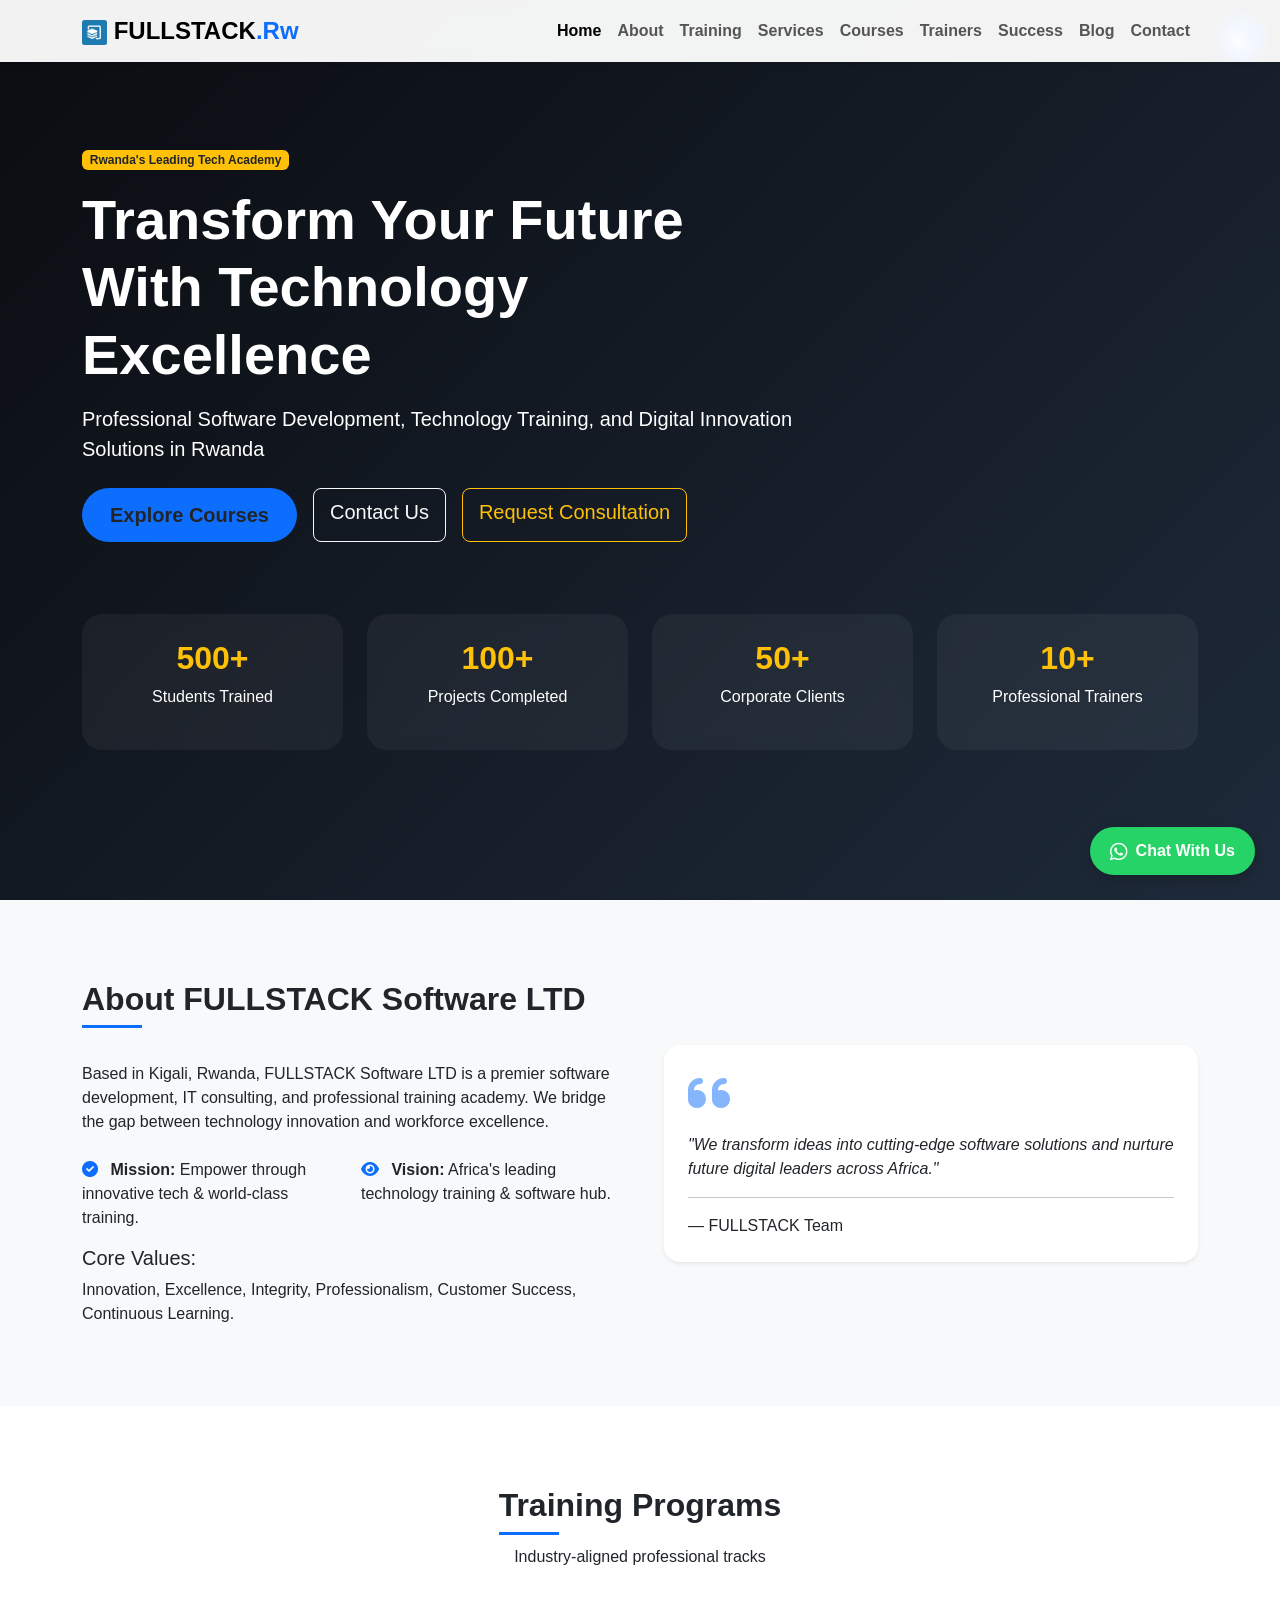
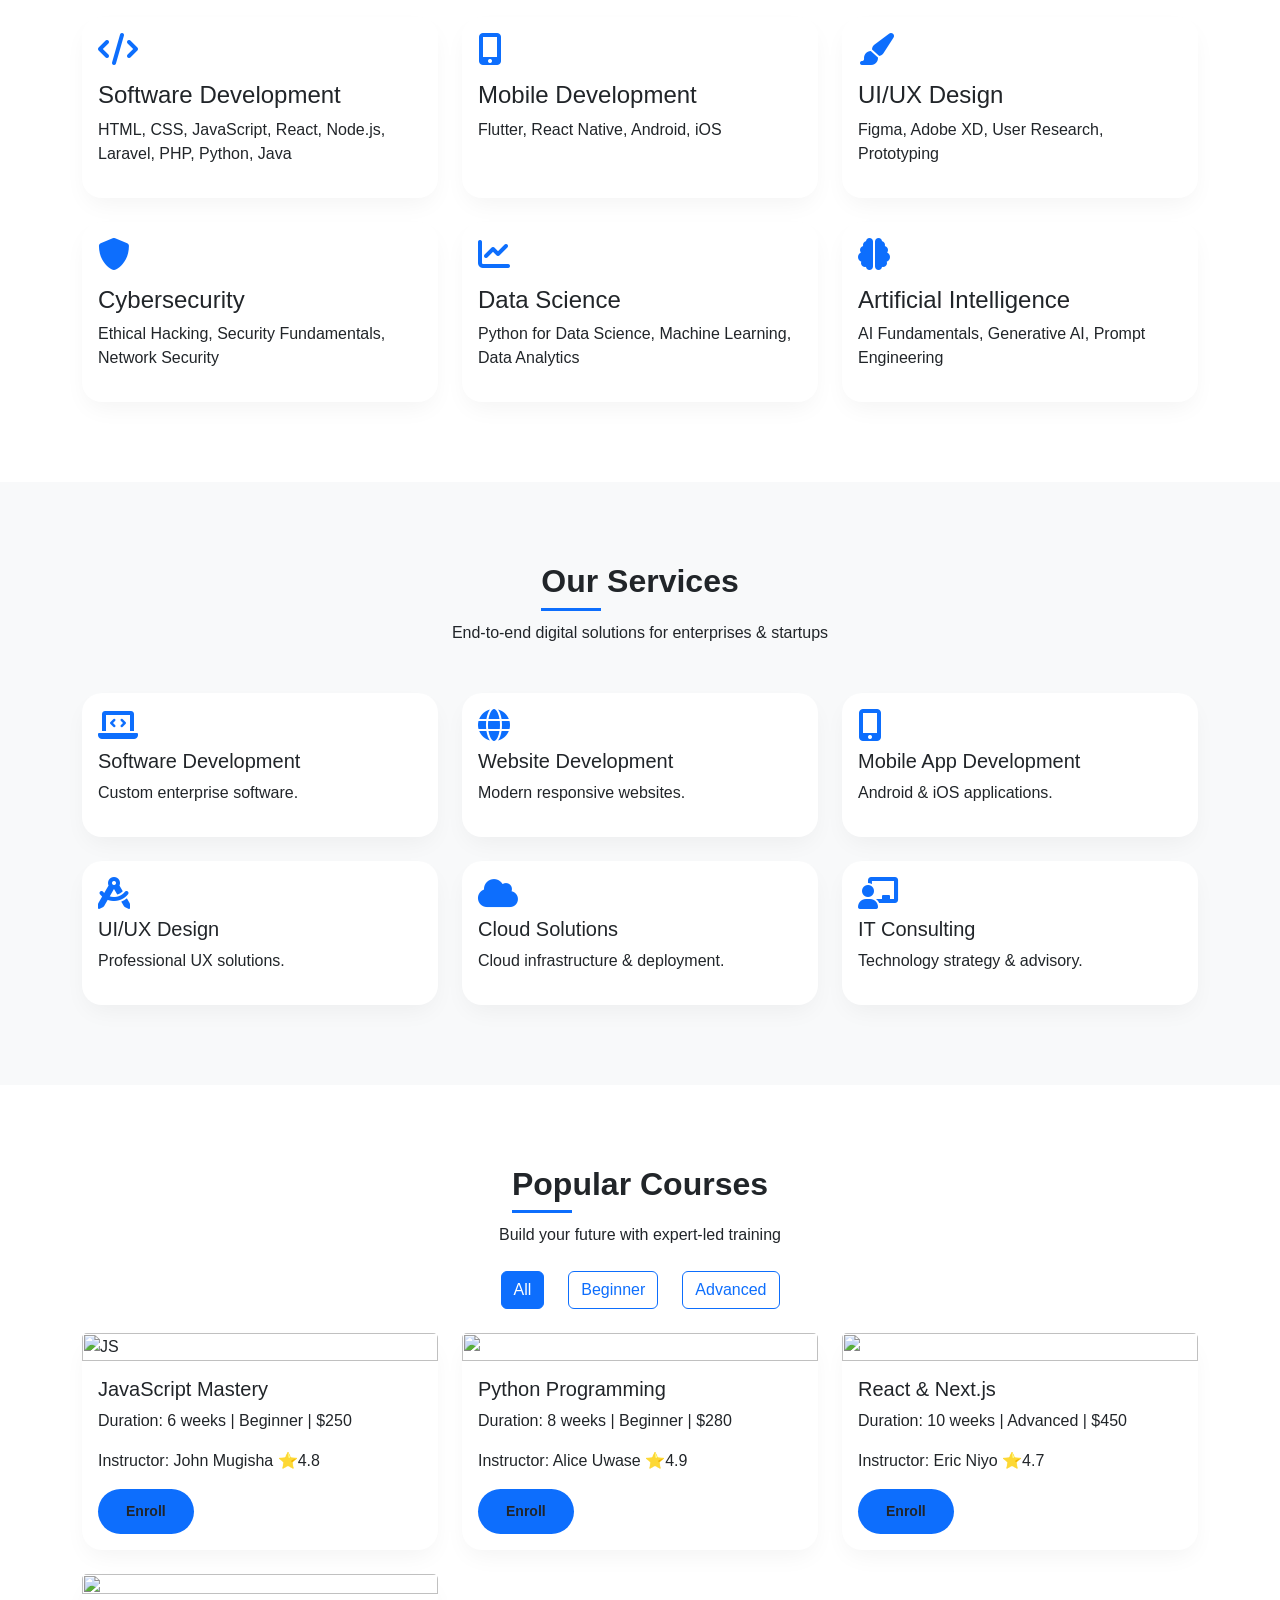
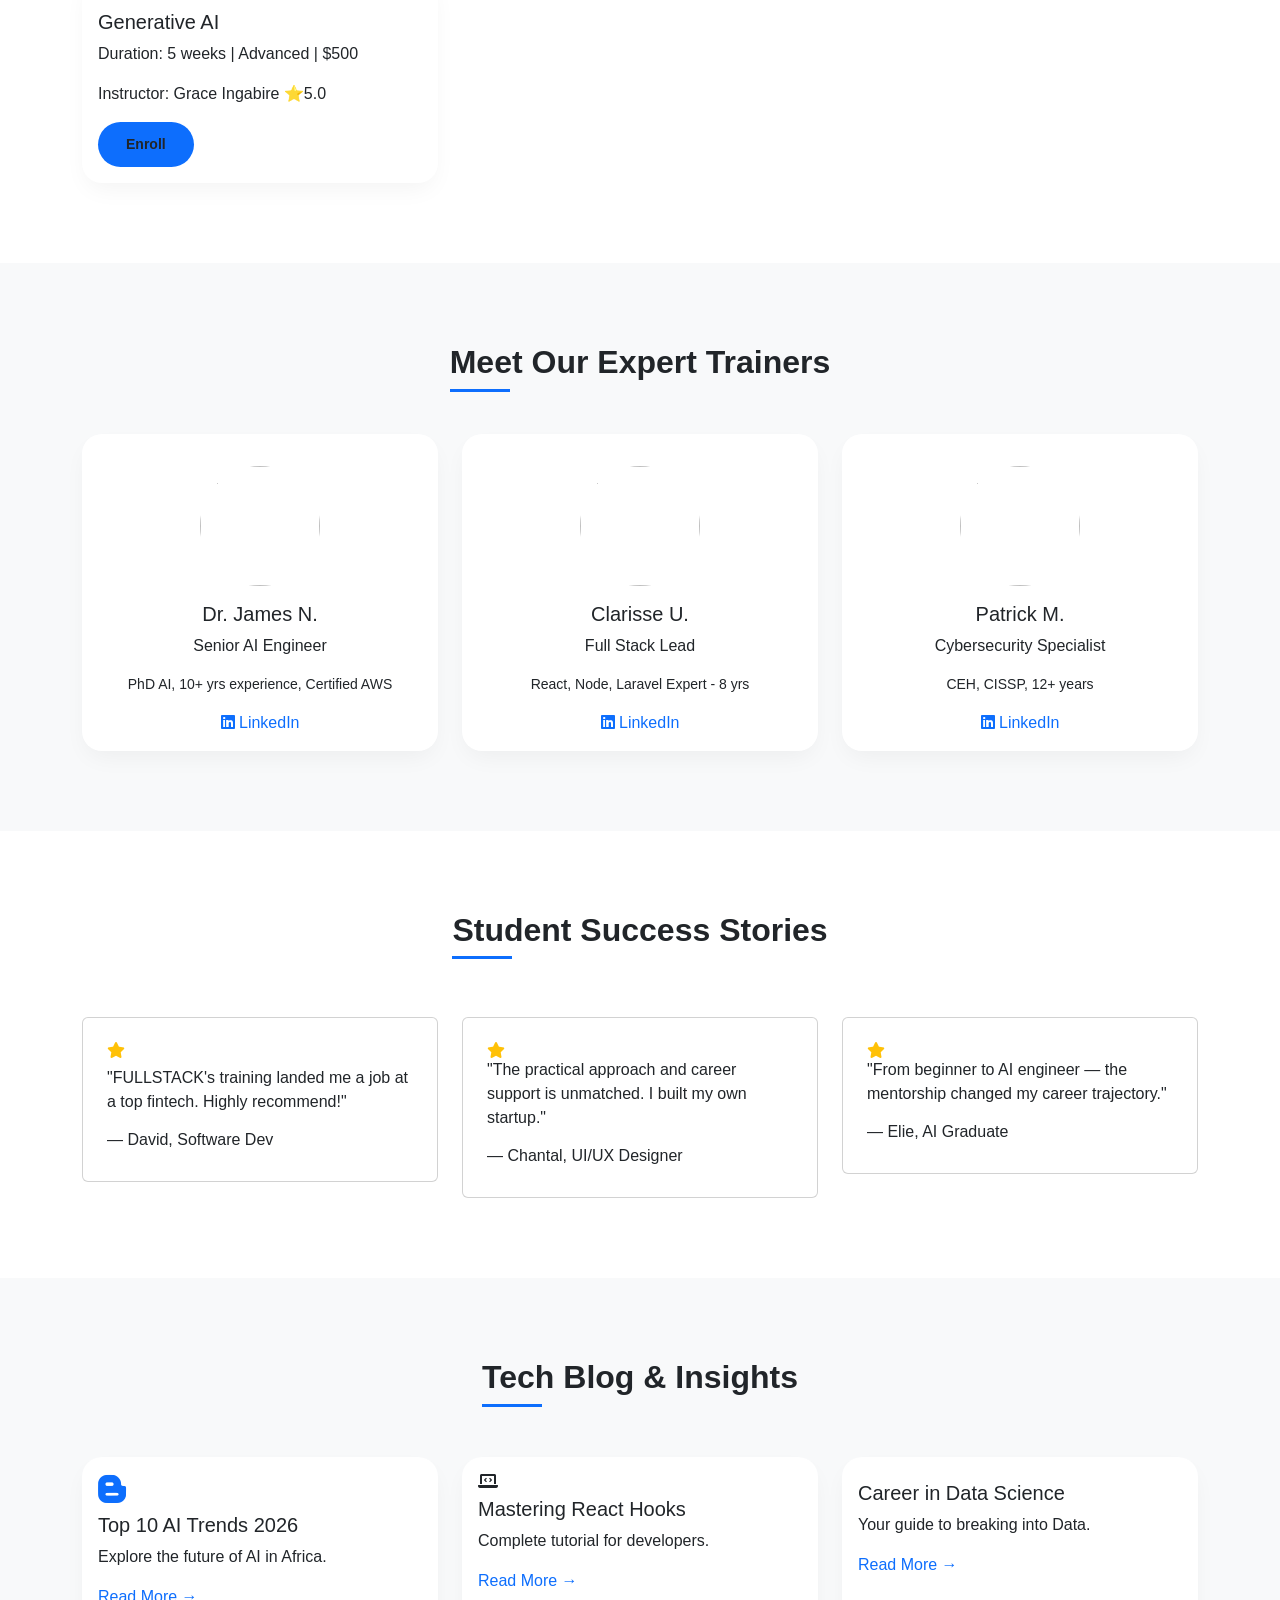
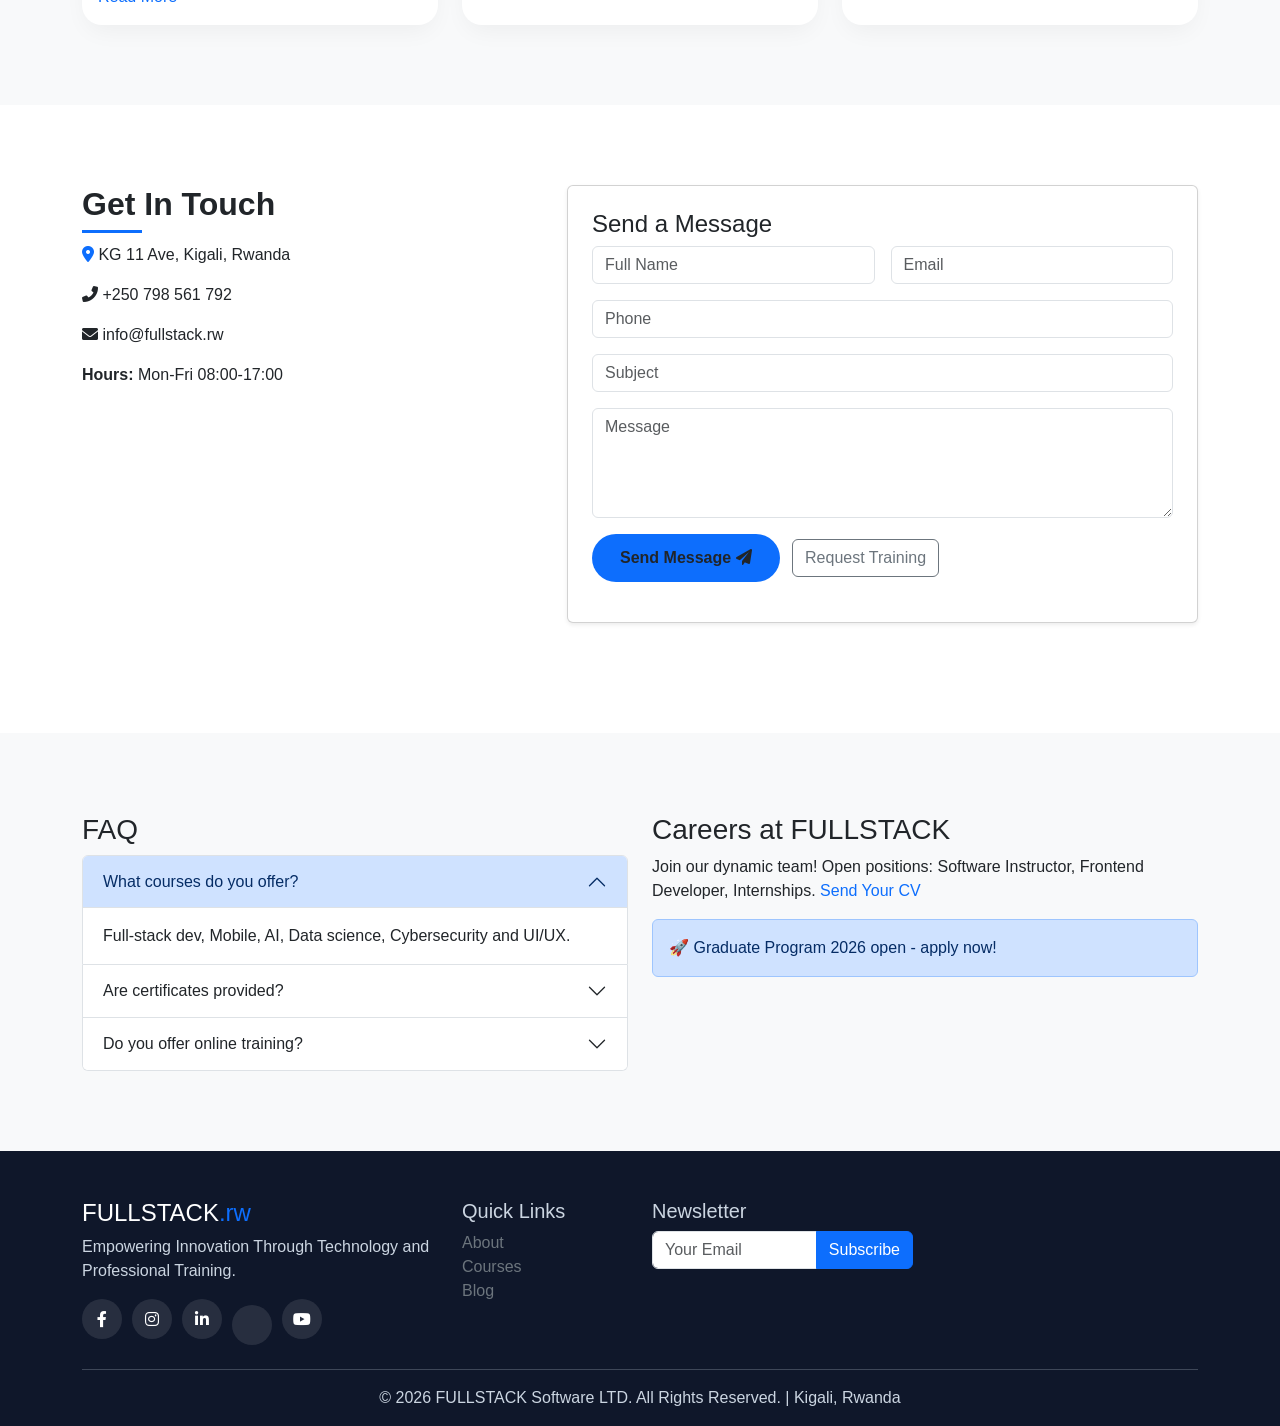
==== index.html @ 8abbe446 "update file" ====
<html lang="en">
<head>
  <meta charset="UTF-8">
  <meta name="viewport" content="width=device-width, initial-scale=1.0, user-scalable=yes">
  <meta name="description" content="FULLSTACK Software LTD - Rwanda's leading software development and technology training academy. Empowering innovation through professional training and digital solutions.">
  <meta name="keywords" content="Software Training Rwanda, Programming Courses Kigali, Web Development Training Rwanda, Technology Academy Kigali, Software Development Company Rwanda, IT Training Rwanda, AI Training Rwanda">
  <meta name="author" content="FULLSTACK Software LTD">
  <title>FULLSTACK Software LTD | Tech Training & Software Development</title>
  <link rel="icon" type="image/x-icon" href="./img/app-logo.png">
  <!-- Bootstrap 5 + Icons + Fonts -->
  <link href="https://cdn.jsdelivr.net/npm/bootstrap@5.3.0-alpha1/dist/css/bootstrap.min.css" rel="stylesheet">
  <link rel="stylesheet" href="https://cdnjs.cloudflare.com/ajax/libs/font-awesome/6.0.0-beta3/css/all.min.css">
  <link href="https://cdn.jsdelivr.net/npm/remixicon@4.2.0/fonts/remixicon.css" rel="stylesheet">
  <!-- AOS Library (lightweight animations) -->
  <link href="https://unpkg.com/aos@2.3.1/dist/aos.css" rel="stylesheet">
  <!-- link css -->
   <link rel="stylesheet" href="style.css">
</head>
<body>

<!-- WhatsApp Integration with updated phone number +250798561792 -->
<a href="https://wa.me/250798561792?text=Hello%20FULLSTACK%20Software%20LTD%2C%20I'm%20interested%20in%20your%20training%20or%20services." class="whatsapp-float" target="_blank">
  <i class="fab fa-whatsapp fa-lg"></i> Chat with us
</a>

<!-- Dark Mode Toggle Button -->
<button id="darkModeToggle" class="btn btn-sm position-fixed top-0 end-0 m-3 z-3 rounded-circle shadow-sm" style="background: var(--primary); color: white; width: 45px; height: 45px; z-index: 1050;">
  <i class="fas fa-moon"></i>
</button>

<!-- Navigation Bar -->
<nav class="navbar navbar-expand-lg fixed-top shadow-sm">
  <div class="container">
    <a class="navbar-brand fw-bold fs-4" href="#"><img src="./img/socials-logo (1).png" alt="" style="width: 25px; border-radius: 10%;"> FULLSTACK<span class="text-primary">.rw</span></a>
    <button class="navbar-toggler" type="button" data-bs-toggle="collapse" data-bs-target="#navbarNav">
      <span class="navbar-toggler-icon"></span>
    </button>
    <div class="collapse navbar-collapse" id="navbarNav">
      <ul class="navbar-nav ms-auto mb-2 mb-lg-0 fw-semibold">
        <li class="nav-item"><a class="nav-link active" href="#home">Home</a></li>
        <li class="nav-item"><a class="nav-link" href="#about">About</a></li>
        <li class="nav-item"><a class="nav-link" href="#training">Training</a></li>
        <li class="nav-item"><a class="nav-link" href="#services">Services</a></li>
        <li class="nav-item"><a class="nav-link" href="#courses">Courses</a></li>
        <li class="nav-item"><a class="nav-link" href="#trainers">Trainers</a></li>
        <li class="nav-item"><a class="nav-link" href="#testimonials">Success</a></li>
        <li class="nav-item"><a class="nav-link" href="#blog">Blog</a></li>
        <li class="nav-item"><a class="nav-link" href="#contact">Contact</a></li>
      </ul>
    </div>
  </div>
</nav>

<main>
  <!-- HOME / HERO -->
  <section id="home" class="hero-section min-vh-100 d-flex align-items-center text-white">
    <div class="container hero-content">
      <div class="row">
        <div class="col-lg-8" data-aos="fade-up">
          <span class="badge bg-warning text-dark mb-3">Rwanda's Leading Tech Academy</span>
          <h1 class="display-4 fw-bold">Transform Your Future With Technology Excellence</h1>
          <p class="lead mt-3">Professional Software Development, Technology Training, and Digital Innovation Solutions in Rwanda</p>
          <div class="mt-4 d-flex flex-wrap gap-3">
            <a href="#courses" class="btn btn-primary-custom btn-lg">Explore Courses</a>
            <a href="#contact" class="btn btn-outline-light btn-lg">Contact Us</a>
            <a href="#contact" class="btn btn-outline-warning btn-lg">Request Consultation</a>
          </div>
        </div>
      </div>
      <!-- Statistics -->
      <div class="row mt-5 g-4 text-center" data-aos="fade-up" data-aos-delay="200">
        <div class="col-md-3 col-6"><div class="stat-card"><h2 class="fw-bold text-warning">500+</h2><p>Students Trained</p></div></div>
        <div class="col-md-3 col-6"><div class="stat-card"><h2 class="fw-bold text-warning">100+</h2><p>Projects Completed</p></div></div>
        <div class="col-md-3 col-6"><div class="stat-card"><h2 class="fw-bold text-warning">50+</h2><p>Corporate Clients</p></div></div>
        <div class="col-md-3 col-6"><div class="stat-card"><h2 class="fw-bold text-warning">10+</h2><p>Professional Trainers</p></div></div>
      </div>
    </div>
  </section>

  <!-- ABOUT US -->
  <section id="about" class="section-padding bg-light">
    <div class="container">
      <div class="row g-5 align-items-center">
        <div class="col-lg-6" data-aos="fade-right">
          <h2 class="section-title">About FULLSTACK Software LTD</h2>
          <p class="mt-4">Based in Kigali, Rwanda, FULLSTACK Software LTD is a premier software development, IT consulting, and professional training academy. We bridge the gap between technology innovation and workforce excellence.</p>
          <div class="row mt-4">
            <div class="col-md-6"><i class="fas fa-check-circle text-primary me-2"></i> <strong>Mission:</strong> Empower through innovative tech & world-class training.</div>
            <div class="col-md-6"><i class="fas fa-eye text-primary me-2"></i> <strong>Vision:</strong> Africa's leading technology training & software hub.</div>
          </div>
          <div class="mt-3"><h5>Core Values:</h5> Innovation, Excellence, Integrity, Professionalism, Customer Success, Continuous Learning.</div>
        </div>
        <div class="col-lg-6" data-aos="fade-left">
          <div class="bg-white p-4 rounded-4 shadow-sm"><i class="fas fa-quote-left fa-3x text-primary opacity-50"></i><p class="mt-3 fst-italic">"We transform ideas into cutting-edge software solutions and nurture future digital leaders across Africa."</p><hr><span>— FULLSTACK Team</span></div>
        </div>
      </div>
    </div>
  </section>

  <!-- TRAINING PROGRAMS (Cards with categories) -->
  <section id="training" class="section-padding">
    <div class="container">
      <div class="text-center mb-5"><h2 class="section-title">Training Programs</h2><p>Industry-aligned professional tracks</p></div>
      <div class="row g-4">
        <div class="col-md-6 col-lg-4" data-aos="zoom-in"><div class="card service-card h-100"><div class="card-body"><i class="fas fa-code fa-2x text-primary mb-3"></i><h4>Software Development</h4><p>HTML, CSS, JavaScript, React, Node.js, Laravel, PHP, Python, Java</p></div></div></div>
        <div class="col-md-6 col-lg-4" data-aos="zoom-in" data-aos-delay="100"><div class="card service-card h-100"><div class="card-body"><i class="fas fa-mobile-alt fa-2x text-primary mb-3"></i><h4>Mobile Development</h4><p>Flutter, React Native, Android, iOS</p></div></div></div>
        <div class="col-md-6 col-lg-4" data-aos="zoom-in" data-aos-delay="200"><div class="card service-card h-100"><div class="card-body"><i class="fas fa-paint-brush fa-2x text-primary mb-3"></i><h4>UI/UX Design</h4><p>Figma, Adobe XD, User Research, Prototyping</p></div></div></div>
        <div class="col-md-6 col-lg-4" data-aos="zoom-in"><div class="card service-card h-100"><div class="card-body"><i class="fas fa-shield-alt fa-2x text-primary mb-3"></i><h4>Cybersecurity</h4><p>Ethical Hacking, Security Fundamentals, Network Security</p></div></div></div>
        <div class="col-md-6 col-lg-4" data-aos="zoom-in"><div class="card service-card h-100"><div class="card-body"><i class="fas fa-chart-line fa-2x text-primary mb-3"></i><h4>Data Science</h4><p>Python for Data Science, Machine Learning, Data Analytics</p></div></div></div>
        <div class="col-md-6 col-lg-4" data-aos="zoom-in"><div class="card service-card h-100"><div class="card-body"><i class="fas fa-brain fa-2x text-primary mb-3"></i><h4>Artificial Intelligence</h4><p>AI Fundamentals, Generative AI, Prompt Engineering</p></div></div></div>
      </div>
    </div>
  </section>

  <!-- SERVICES PAGE -->
  <section id="services" class="section-padding bg-light">
    <div class="container">
      <div class="text-center mb-5"><h2 class="section-title">Our Services</h2><p>End-to-end digital solutions for enterprises & startups</p></div>
      <div class="row g-4">
        <div class="col-md-6 col-lg-4"><div class="card service-card"><div class="card-body"><i class="fas fa-laptop-code fa-2x text-primary mb-2"></i><h5>Software Development</h5><p>Custom enterprise software.</p></div></div></div>
        <div class="col-md-6 col-lg-4"><div class="card service-card"><div class="card-body"><i class="fas fa-globe fa-2x text-primary mb-2"></i><h5>Website Development</h5><p>Modern responsive websites.</p></div></div></div>
        <div class="col-md-6 col-lg-4"><div class="card service-card"><div class="card-body"><i class="fas fa-mobile-alt fa-2x text-primary mb-2"></i><h5>Mobile App Development</h5><p>Android & iOS applications.</p></div></div></div>
        <div class="col-md-6 col-lg-4"><div class="card service-card"><div class="card-body"><i class="fas fa-drafting-compass fa-2x text-primary mb-2"></i><h5>UI/UX Design</h5><p>Professional UX solutions.</p></div></div></div>
        <div class="col-md-6 col-lg-4"><div class="card service-card"><div class="card-body"><i class="fas fa-cloud fa-2x text-primary mb-2"></i><h5>Cloud Solutions</h5><p>Cloud infrastructure & deployment.</p></div></div></div>
        <div class="col-md-6 col-lg-4"><div class="card service-card"><div class="card-body"><i class="fas fa-chalkboard-user fa-2x text-primary mb-2"></i><h5>IT Consulting</h5><p>Technology strategy & advisory.</p></div></div></div>
      </div>
    </div>
  </section>

  <!-- COURSES PAGE with filter demo -->
  <section id="courses" class="section-padding">
    <div class="container">
      <div class="text-center"><h2 class="section-title">Popular Courses</h2><p>Build your future with expert-led training</p></div>
      <div class="row mt-4 mb-4 justify-content-center">
        <div class="col-auto"><button class="btn btn-outline-primary filter-btn active" data-filter="all">All</button></div>
        <div class="col-auto"><button class="btn btn-outline-primary filter-btn" data-filter="beginner">Beginner</button></div>
        <div class="col-auto"><button class="btn btn-outline-primary filter-btn" data-filter="advanced">Advanced</button></div>
      </div>
      <div class="row g-4" id="coursesContainer">
        <div class="col-lg-4 col-md-6 course-item beginner" data-level="beginner"><div class="card course-card"><img src="https://placehold.co/600x400/0D6EFD/white?text=JavaScript" class="card-img-top" alt="JS"><div class="card-body"><h5>JavaScript Mastery</h5><p>Duration: 6 weeks | Beginner | $250</p><p>Instructor: John Mugisha ⭐4.8</p><a href="#" class="btn btn-primary-custom btn-sm">Enroll</a></div></div></div>
        <div class="col-lg-4 col-md-6 course-item beginner" data-level="beginner"><div class="card course-card"><img src="https://placehold.co/600x400/FFC107/212529?text=Python" class="card-img-top"><div class="card-body"><h5>Python Programming</h5><p>Duration: 8 weeks | Beginner | $280</p><p>Instructor: Alice Uwase ⭐4.9</p><a href="#" class="btn btn-primary-custom btn-sm">Enroll</a></div></div></div>
        <div class="col-lg-4 col-md-6 course-item advanced" data-level="advanced"><div class="card course-card"><img src="https://placehold.co/600x400/212529/white?text=React+Advanced" class="card-img-top"><div class="card-body"><h5>React & Next.js</h5><p>Duration: 10 weeks | Advanced | $450</p><p>Instructor: Eric Niyo ⭐4.7</p><a href="#" class="btn btn-primary-custom btn-sm">Enroll</a></div></div></div>
        <div class="col-lg-4 col-md-6 course-item advanced" data-level="advanced"><div class="card course-card"><img src="https://placehold.co/600x400/198754/white?text=AI+Gen" class="card-img-top"><div class="card-body"><h5>Generative AI</h5><p>Duration: 5 weeks | Advanced | $500</p><p>Instructor: Grace Ingabire ⭐5.0</p><a href="#" class="btn btn-primary-custom btn-sm">Enroll</a></div></div></div>
      </div>
    </div>
  </section>

  <!-- TRAINERS -->
  <section id="trainers" class="section-padding bg-light">
    <div class="container"><div class="text-center"><h2 class="section-title">Meet Our Expert Trainers</h2></div>
      <div class="row g-4 mt-2">
        <div class="col-md-4" data-aos="flip-left"><div class="card trainer-card text-center p-3"><img src="https://randomuser.me/api/portraits/men/32.jpg" class="rounded-circle mx-auto mt-3" width="120"><h5 class="mt-3">Dr. James N.</h5><p>Senior AI Engineer</p><p class="small">PhD AI, 10+ yrs experience, Certified AWS</p><a href="#" class="text-primary"><i class="fab fa-linkedin"></i> LinkedIn</a></div></div>
        <div class="col-md-4" data-aos="flip-left" data-aos-delay="100"><div class="card trainer-card text-center p-3"><img src="https://randomuser.me/api/portraits/women/68.jpg" class="rounded-circle mx-auto mt-3" width="120"><h5 class="mt-3">Clarisse U.</h5><p>Full Stack Lead</p><p class="small">React, Node, Laravel Expert - 8 yrs</p><a href="#" class="text-primary"><i class="fab fa-linkedin"></i> LinkedIn</a></div></div>
        <div class="col-md-4" data-aos="flip-left" data-aos-delay="200"><div class="card trainer-card text-center p-3"><img src="https://randomuser.me/api/portraits/men/45.jpg" class="rounded-circle mx-auto mt-3" width="120"><h5 class="mt-3">Patrick M.</h5><p>Cybersecurity Specialist</p><p class="small">CEH, CISSP, 12+ years</p><a href="#" class="text-primary"><i class="fab fa-linkedin"></i> LinkedIn</a></div></div>
      </div>
    </div>
  </section>

  <!-- STUDENT SUCCESS STORIES -->
  <section id="testimonials" class="section-padding">
    <div class="container"><div class="text-center"><h2 class="section-title">Student Success Stories</h2></div>
      <div class="row mt-5">
        <div class="col-md-4"><div class="card p-4"><i class="fas fa-star text-warning"></i><p class="mt-2">"FULLSTACK's training landed me a job at a top fintech. Highly recommend!"</p><h6>— David, Software Dev</h6></div></div>
        <div class="col-md-4"><div class="card p-4"><i class="fas fa-star text-warning"></i><p>"The practical approach and career support is unmatched. I built my own startup."</p><h6>— Chantal, UI/UX Designer</h6></div></div>
        <div class="col-md-4"><div class="card p-4"><i class="fas fa-star text-warning"></i><p>"From beginner to AI engineer — the mentorship changed my career trajectory."</p><h6>— Elie, AI Graduate</h6></div></div>
      </div>
    </div>
  </section>

  <!-- BLOG PREVIEW -->
  <section id="blog" class="section-padding bg-light"><div class="container"><div class="text-center"><h2 class="section-title">Tech Blog & Insights</h2></div><div class="row g-4 mt-3">
    <div class="col-md-4"><div class="card blog-card"><div class="card-body"><i class="fab fa-blogger-b fa-2x text-primary"></i><h5 class="mt-2">Top 10 AI Trends 2026</h5><p>Explore the future of AI in Africa.</p><a href="#">Read more →</a></div></div></div>
    <div class="col-md-4"><div class="card blog-card"><div class="card-body"><i class="fas fa-laptop-code"></i><h5 class="mt-2">Mastering React Hooks</h5><p>Complete tutorial for developers.</p><a href="#">Read more →</a></div></div></div>
    <div class="col-md-4"><div class="card blog-card"><div class="card-body"><i class="fas fa-chart-simple"></i><h5 class="mt-2">Career in Data Science</h5><p>Your guide to breaking into Data.</p><a href="#">Read more →</a></div></div></div>
  </div></div></section>

  <!-- CONTACT PAGE + MAP with updated phone +250798561792 -->
  <section id="contact" class="section-padding">
    <div class="container"><div class="row g-5">
      <div class="col-lg-5"><h2 class="section-title">Get In Touch</h2><p><i class="fas fa-map-marker-alt text-primary"></i> KG 11 Ave, Kigali, Rwanda</p><p><i class="fas fa-phone-alt"></i> +250 798 561 792</p><p><i class="fas fa-envelope"></i> info@fullstack.rw</p><p><strong>Hours:</strong> Mon-Fri 08:00-17:00</p><div class="mt-3"><iframe src="https://maps.google.com/maps?q=24R6%2BC4%20Kigali&t=&z=15&ie=UTF8&iwloc=&output=embed" width="100%" height="250" style="border:0; border-radius: 20px;" allowfullscreen="" loading="lazy"></iframe></div></div>
      <div class="col-lg-7"><div class="card p-4 shadow-sm"><h4>Send a Message</h4><form id="contactForm"><div class="row g-3"><div class="col-md-6"><input type="text" class="form-control" placeholder="Full Name" required></div><div class="col-md-6"><input type="email" class="form-control" placeholder="Email" required></div><div class="col-12"><input type="tel" class="form-control" placeholder="Phone"></div><div class="col-12"><input type="text" class="form-control" placeholder="Subject"></div><div class="col-12"><textarea rows="4" class="form-control" placeholder="Message"></textarea></div><div class="col-12"><button class="btn btn-primary-custom" type="submit">Send Message <i class="fas fa-paper-plane"></i></button> <button class="btn btn-outline-secondary ms-2" type="button">Request Training</button></div></div></form></div></div>
    </div></div>
  </section>

  <!-- FAQ + CAREERS SHORT -->
  <section class="section-padding bg-light"><div class="container"><div class="row"><div class="col-md-6"><h3>FAQ</h3><div class="accordion" id="faqAccordion"><div class="accordion-item"><h2 class="accordion-header"><button class="accordion-button" type="button" data-bs-toggle="collapse" data-bs-target="#q1">What courses do you offer?</button></h2><div id="q1" class="accordion-collapse collapse show"><div class="accordion-body">Full-stack dev, Mobile, AI, Data science, Cybersecurity and UI/UX.</div></div></div><div class="accordion-item"><h2 class="accordion-header"><button class="accordion-button collapsed" data-bs-toggle="collapse" data-bs-target="#q2">Are certificates provided?</button></h2><div id="q2" class="collapse"><div class="accordion-body">Yes, professional certificates & industry recognition.</div></div></div><div class="accordion-item"><h2 class="accordion-header"><button class="accordion-button collapsed" data-bs-toggle="collapse" data-bs-target="#q3">Do you offer online training?</button></h2><div id="q3" class="collapse"><div class="accordion-body">Yes, both online and in-person in Kigali.</div></div></div></div></div>
    <div class="col-md-6"><h3>Careers at FULLSTACK</h3><p>Join our dynamic team! Open positions: Software Instructor, Frontend Developer, Internships. <a href="#contact" class="text-primary">Send your CV</a></p><div class="alert alert-primary">🚀 Graduate Program 2026 open - apply now!</div></div></div></div></section>

  <!-- FOOTER -->
  <footer class="footer pt-5 pb-3"><div class="container"><div class="row g-4"><div class="col-md-4"><h4 class="text-white">FULLSTACK<span class="text-primary">.rw</span></h4><p>Empowering Innovation Through Technology and Professional Training.</p><div class="mt-3"><a href="#" class="social-icon"><i class="fab fa-facebook-f"></i></a><a href="#" class="social-icon"><i class="fab fa-instagram"></i></a><a href="#" class="social-icon"><i class="fab fa-linkedin-in"></i></a><a href="#" class="social-icon"><i class="fab fa-x-twitter"></i></a><a href="#" class="social-icon"><i class="fab fa-youtube"></i></a></div></div><div class="col-md-2"><h5>Quick Links</h5><ul class="list-unstyled"><li><a href="#about" class="text-decoration-none text-secondary">About</a></li><li><a href="#courses" class="text-decoration-none text-secondary">Courses</a></li><li><a href="#blog" class="text-decoration-none text-secondary">Blog</a></li></ul></div><div class="col-md-3"><h5>Newsletter</h5><div class="input-group"><input type="email" class="form-control" placeholder="Your Email"><button class="btn btn-primary">Subscribe</button></div></div></div><hr class="mt-4"><div class="text-center">© 2026 FULLSTACK Software LTD. All Rights Reserved. | Kigali, Rwanda</div></div></footer>
</main>

<script src="https://cdn.jsdelivr.net/npm/bootstrap@5.3.0-alpha1/dist/js/bootstrap.bundle.min.js"></script>
<script src="https://unpkg.com/aos@2.3.1/dist/aos.js"></script>
<script src="./script.js""></script>
</body>
</html>
---- style.css ----
:root {
      --primary: #0D6EFD;
      --secondary: #212529;
      --accent: #FFC107;
      --bg-light: #F8F9FA;
      --text-dark: #212529;
      --success: #198754;
      --white: #ffffff;
      --gray-100: #f8f9fa;
      --gray-800: #343a40;
    }
    body {
      font-family: 'Segoe UI', Roboto, 'Helvetica Neue', sans-serif;
      color: var(--text-dark);
      background-color: var(--white);
      overflow-x: hidden;
      scroll-behavior: smooth;
    }
    /* Dark mode styles */
    body.dark-mode {
      background-color: #121212;
      color: #e0e0e0;
    }
    body.dark-mode .navbar, body.dark-mode footer, body.dark-mode .card, body.dark-mode .modal-content, body.dark-mode .bg-light {
      background-color: #1e1e1e !important;
      color: #ddd !important;
    }
    body.dark-mode .card, body.dark-mode .modal-content, body.dark-mode .list-group-item {
      background-color: #2c2c2c;
      border-color: #444;
    }
    a {
      text-decoration: none;
      text-transform: capitalize;
      font-weight: 500;
    }
    body.dark-mode .text-dark, body.dark-mode .text-muted {
      color: #ccc !important;
    }
    body.dark-mode .bg-white {
      background-color: #1e1e1e !important;
    }
    body.dark-mode .btn-outline-secondary {
      color: #ddd;
      border-color: #555;
    }
    /* global */
    .section-padding {
      padding: 80px 0;
    }
    .section-title {
      font-weight: 700;
      margin-bottom: 20px;
      position: relative;
      display: inline-block;
    }
    .section-title:after {
      content: '';
      position: absolute;
      bottom: -10px;
      left: 0;
      width: 60px;
      height: 3px;
      background: var(--primary);
    }
    .btn-primary-custom {
      background-color: var(--primary);
      border: none;
      padding: 12px 28px;
      border-radius: 40px;
      font-weight: 600;
      transition: all 0.3s ease;
    }
    .btn-primary-custom:hover {
      background-color: #0b5ed7;
      transform: translateY(-2px);
      box-shadow: 0 8px 20px rgba(13,110,253,0.3);
    }
    .btn-outline-custom {
      border: 2px solid var(--primary);
      color: var(--primary);
      border-radius: 40px;
      padding: 10px 26px;
      font-weight: 600;
      transition: 0.3s;
    }
    .btn-outline-custom:hover {
      background: var(--primary);
      color: white;
    }
    .hero-section {
      background: linear-gradient(135deg, #0a0c10 0%, #1e2a3a 100%);
      background-size: cover;
      position: relative;
      overflow: hidden;
    }
    .hero-section::before {
      content: "";
      position: absolute;
      width: 100%;
      height: 100%;
      background: url('https://images.unsplash.com/photo-1555066931-4365d14bab8c?ixlib=rb-4.0.3&auto=format&fit=crop&w=1170&q=80') center/cover no-repeat;
      opacity: 0.15;
      z-index: 0;
    }
    .hero-content {
      position: relative;
      z-index: 2;
    }
    .stat-card {
      background: rgba(255,255,255,0.05);
      backdrop-filter: blur(6px);
      border-radius: 20px;
      padding: 25px;
      text-align: center;
      transition: 0.3s;
    }
    .stat-card:hover { transform: translateY(-8px); background: rgba(13,110,253,0.2); }
    .service-card, .course-card, .trainer-card, .blog-card {
      border: none;
      border-radius: 20px;
      transition: all 0.3s;
      box-shadow: 0 10px 25px -5px rgba(0,0,0,0.05);
      height: 100%;
    }
    .service-card:hover, .course-card:hover, .trainer-card:hover {
      transform: translateY(-8px);
      box-shadow: 0 20px 30px -12px rgba(0,0,0,0.15);
    }
    .bg-soft-primary {
      background: #e9f0ff;
    }
    .dark-mode .bg-soft-primary {
      background: #2a3a5a;
    }
    .footer {
      background-color: #0f172a;
      color: #cbd5e1;
    }
    .social-icon {
      width: 40px;
      height: 40px;
      background: rgba(255,255,255,0.1);
      display: inline-flex;
      align-items: center;
      justify-content: center;
      border-radius: 50%;
      margin-right: 10px;
      transition: 0.3s;
      color: white;
    }
    .social-icon:hover {
      background: var(--primary);
      transform: translateY(-3px);
    }
    #darkModeToggle {
      cursor: pointer;
      background: transparent;
      border: none;
      font-size: 1.5rem;
    }
    .navbar {
      transition: 0.3s;
      background-color: rgba(255,255,255,0.95) !important;
      backdrop-filter: blur(5px);
    }
    .dark-mode .navbar {
      background-color: rgba(30,30,30,0.95) !important;
    }
    .whatsapp-float {
      position: fixed;
      bottom: 25px;
      right: 25px;
      background-color: #25D366;
      color: white;
      border-radius: 50px;
      padding: 12px 20px;
      font-weight: bold;
      z-index: 1000;
      box-shadow: 0 4px 12px rgba(0,0,0,0.2);
      text-decoration: none;
      display: flex;
      align-items: center;
      gap: 8px;
      transition: 0.2s;
    }
    .whatsapp-float:hover { background-color: #20b359; transform: scale(1.02); color: white; }
    @media (max-width: 768px) {
      .section-padding { padding: 50px 0; }
      .hero-section h1 { font-size: 2rem; }
    }
    .filter-btn.active {
      background-color: var(--primary);
      color: white;
    }
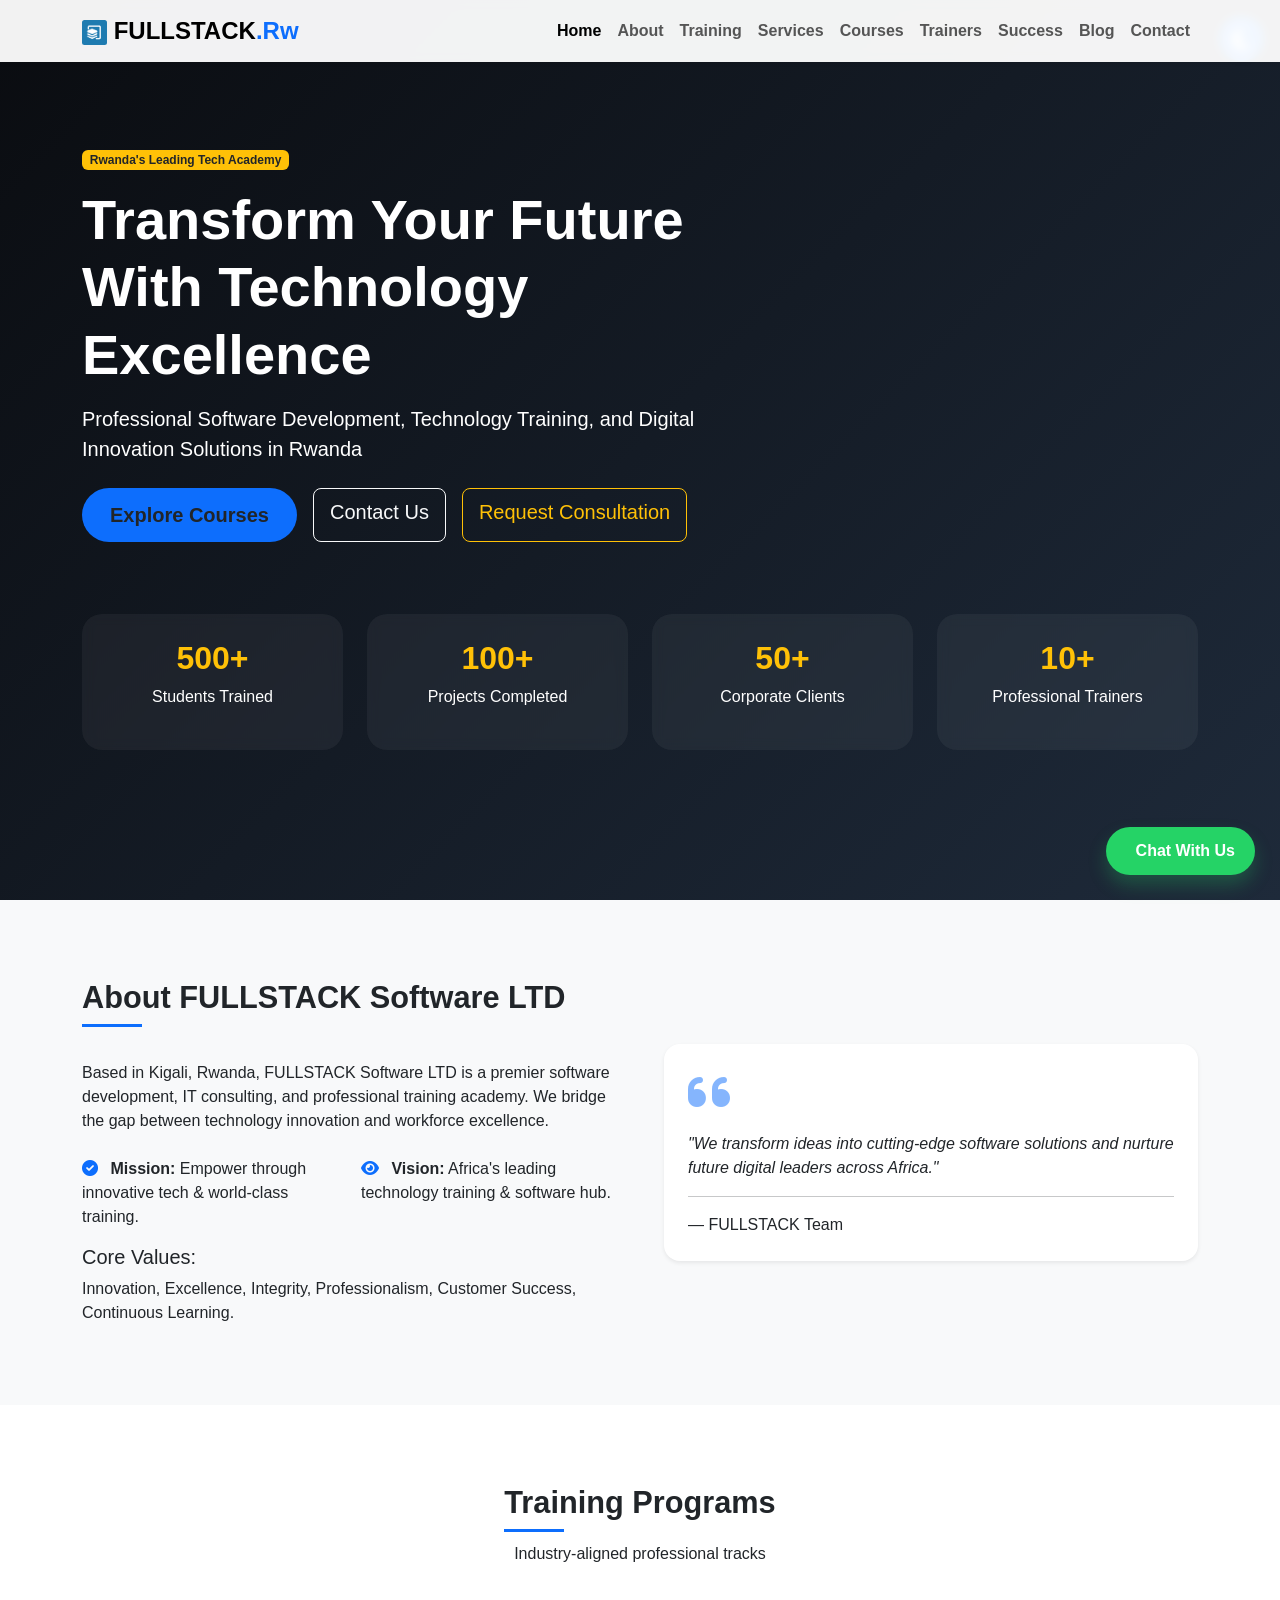
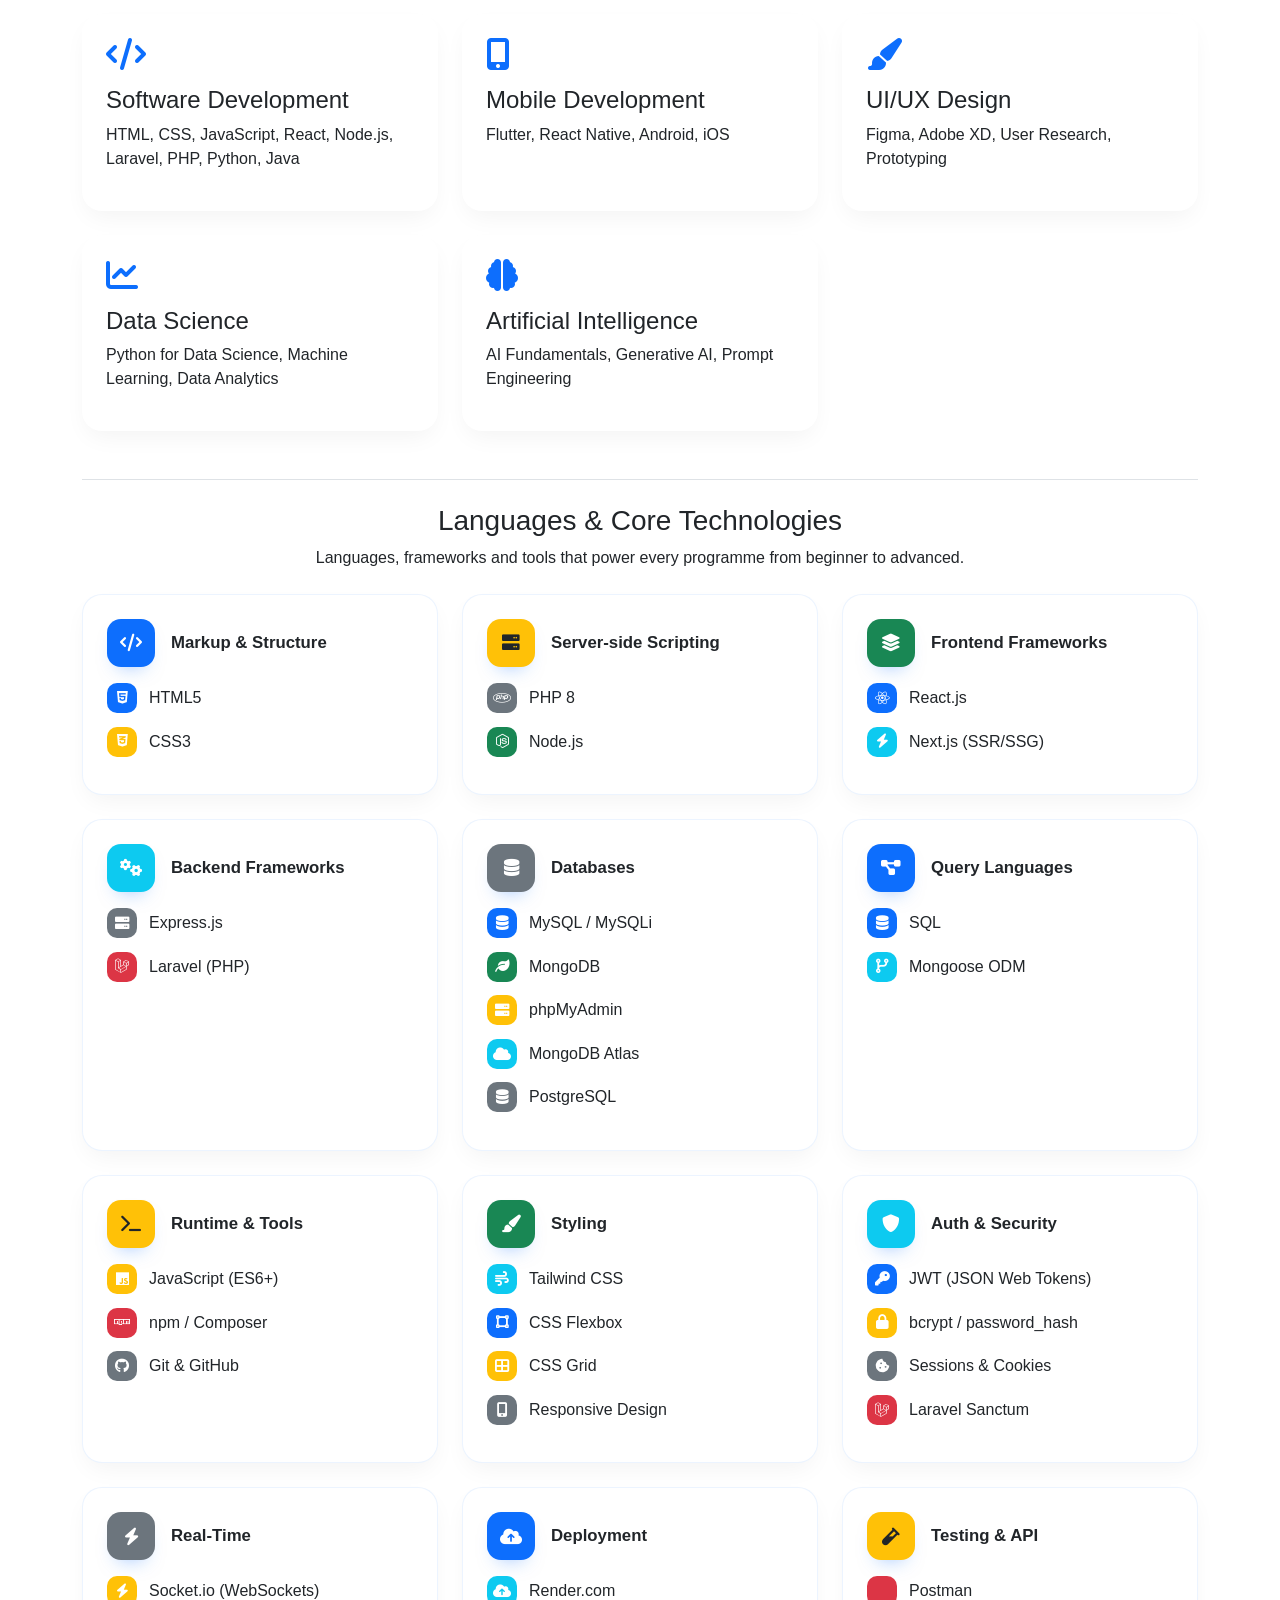
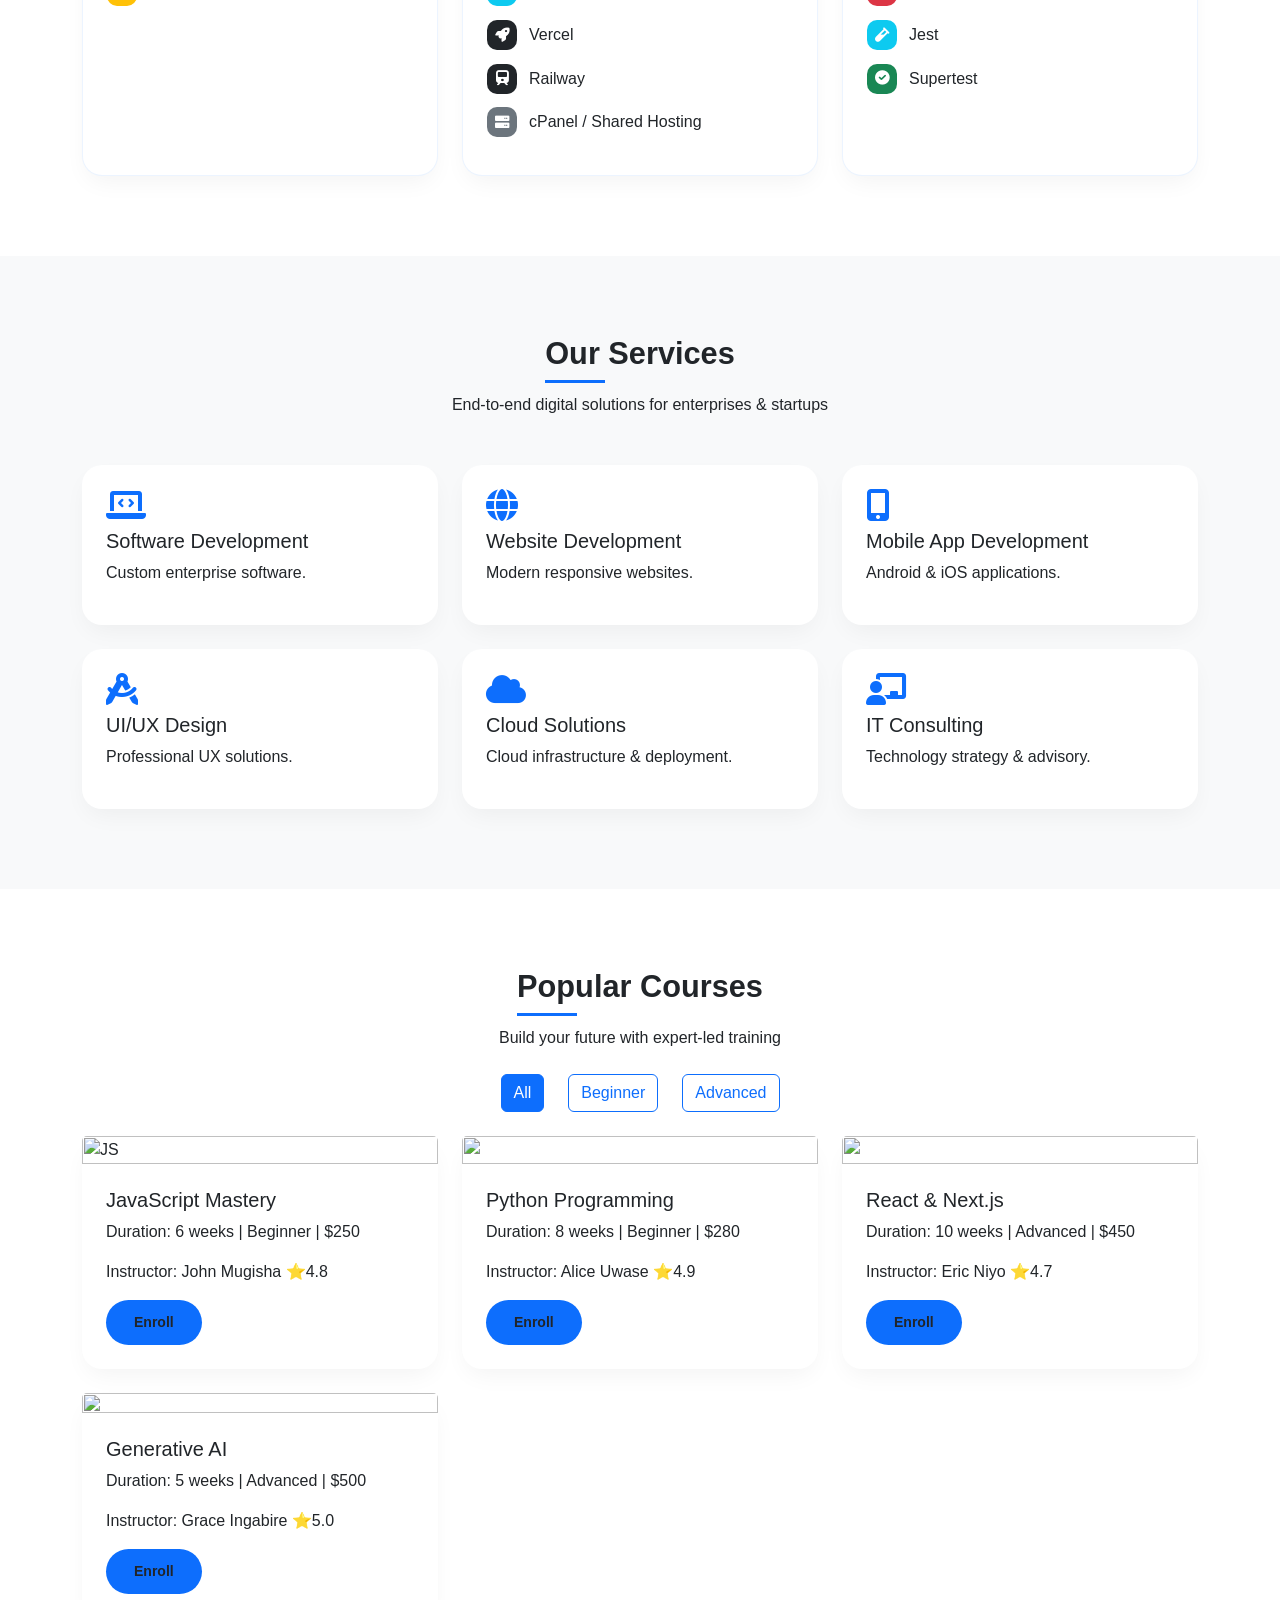
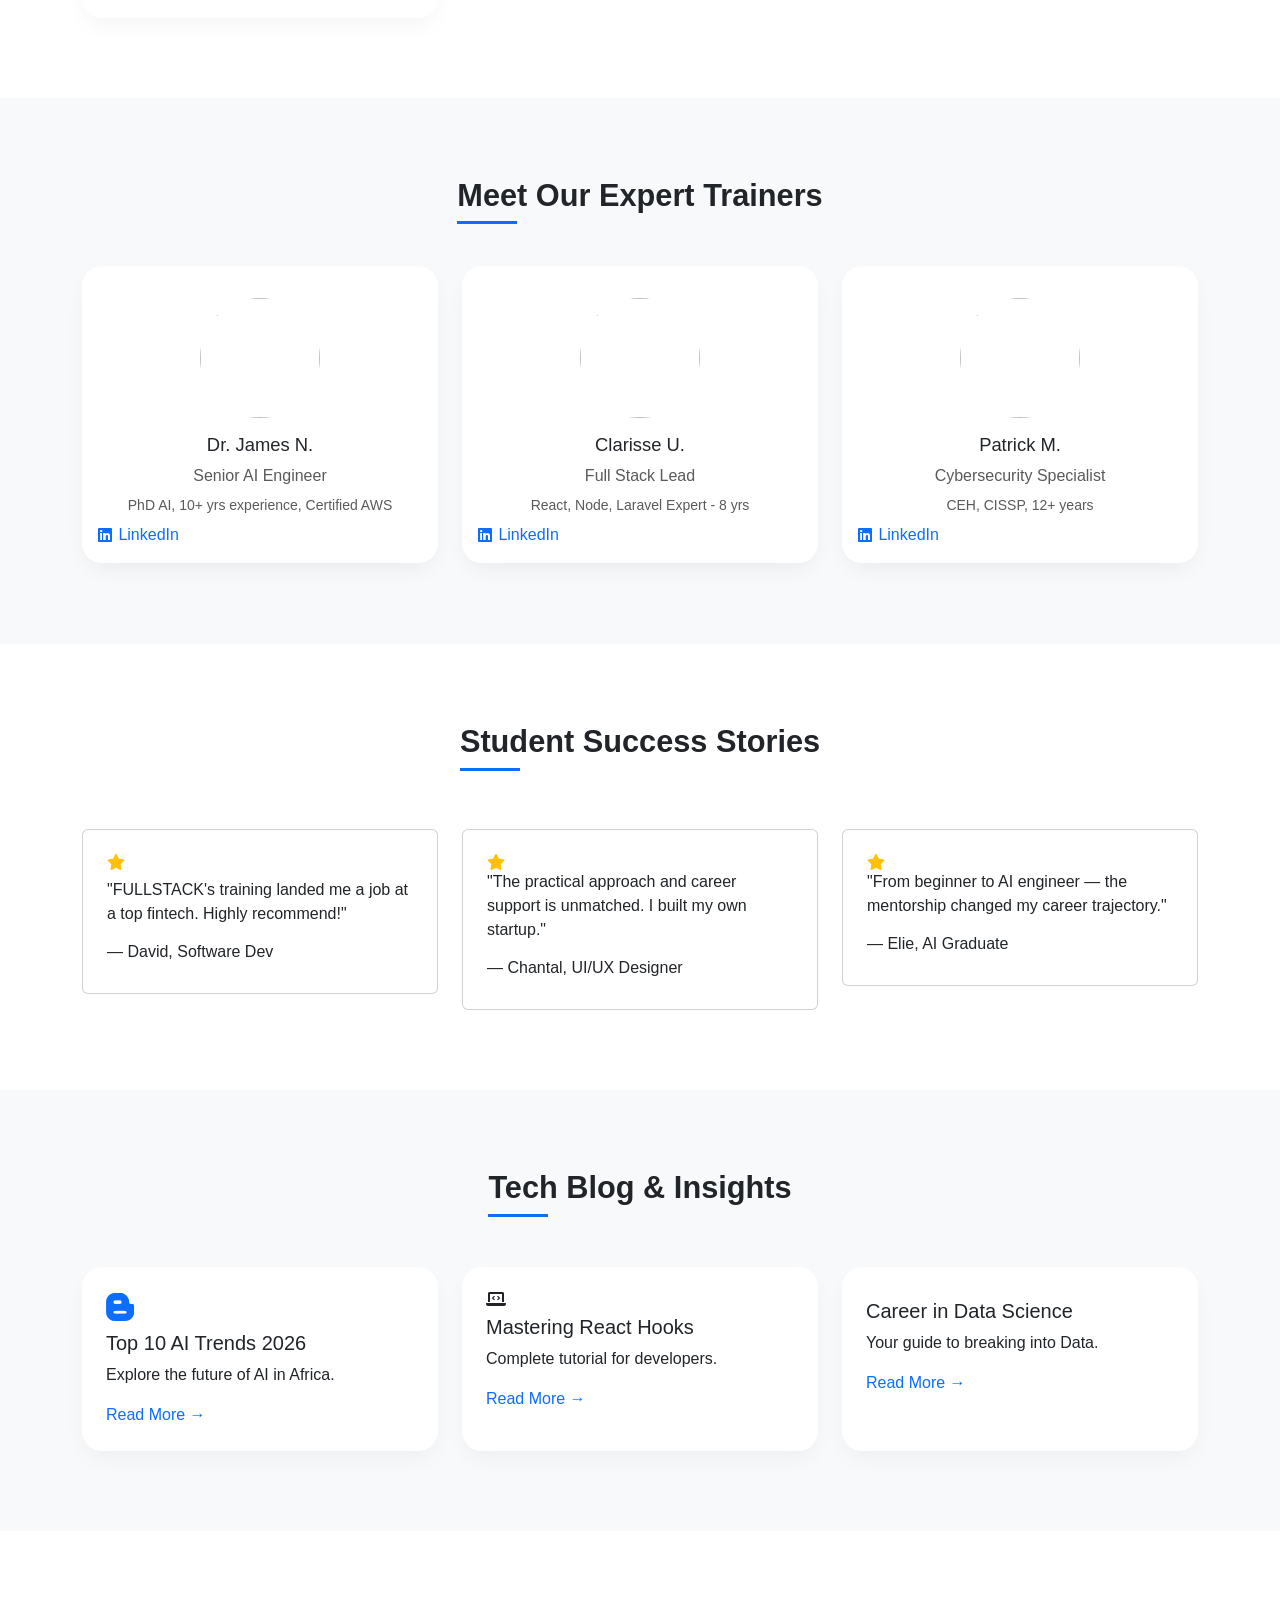
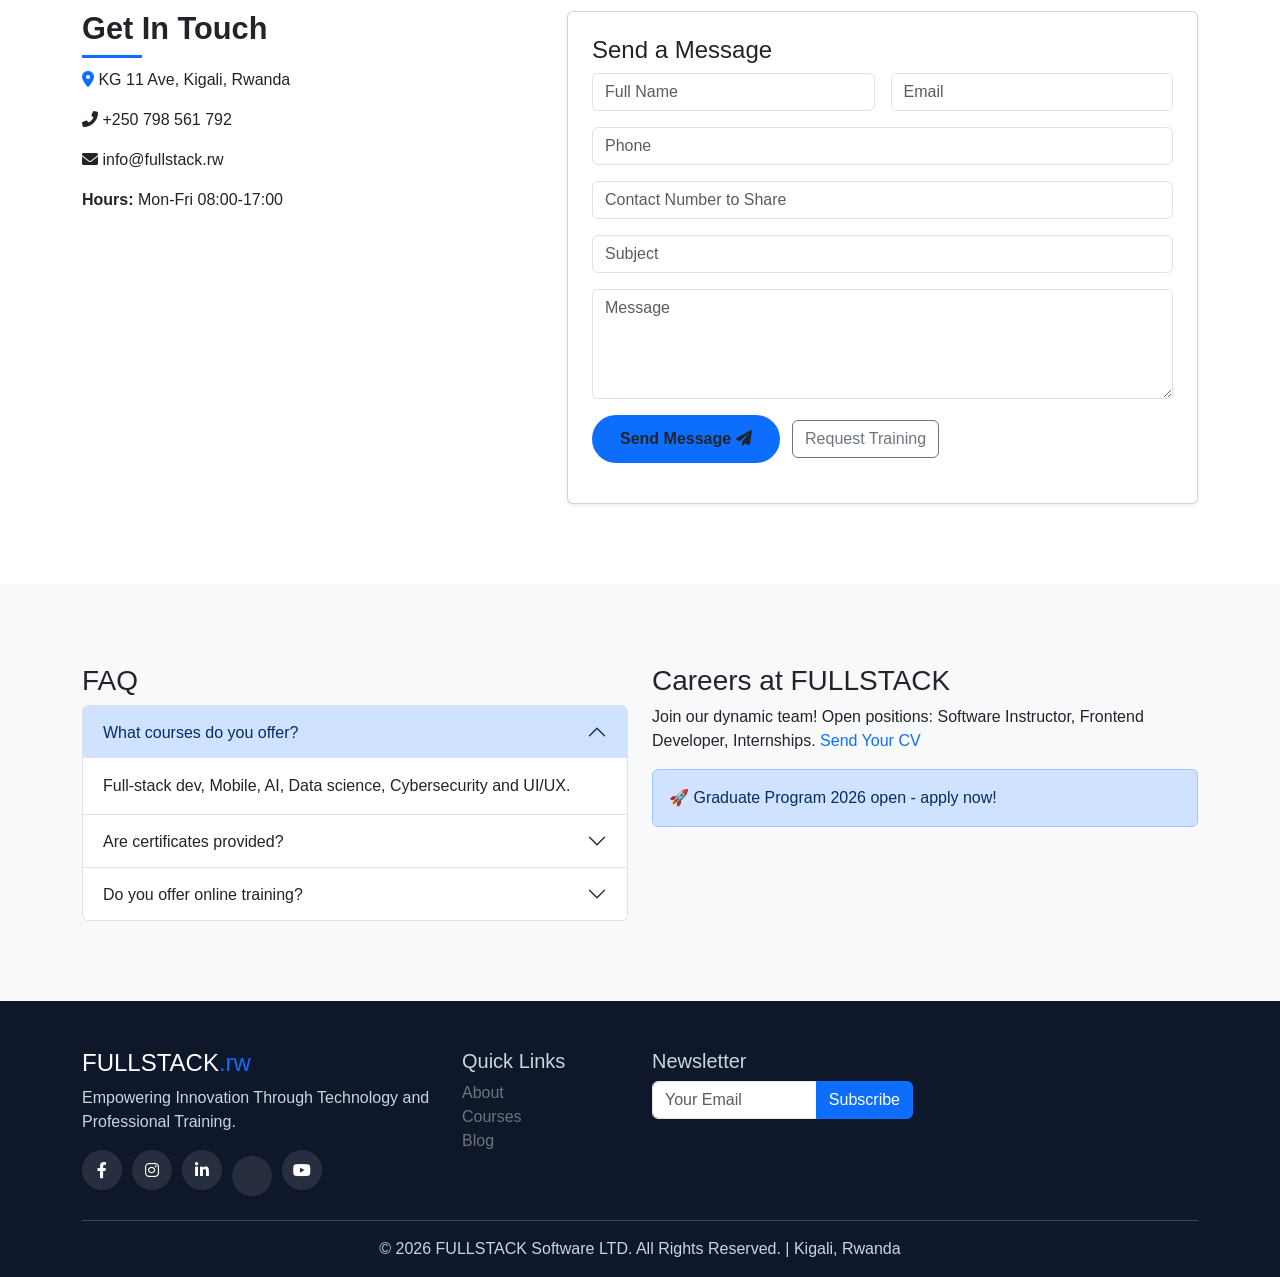
==== commit 6f36a089: "update file" ====
--- a/index.html
+++ b/index.html
@@ -20,7 +20,8 @@
 
 <!-- WhatsApp Integration with updated phone number +250798561792 -->
 <a href="https://wa.me/250798561792?text=Hello%20FULLSTACK%20Software%20LTD%2C%20I'm%20interested%20in%20your%20training%20or%20services." class="whatsapp-float" target="_blank">
-  <i class="fab fa-whatsapp fa-lg"></i> Chat with us
+  <i class="ri-whatsapp-line"></i>
+  <span class="whatsapp-text">Chat with us</span>
 </a>
 
 <!-- Dark Mode Toggle Button -->
@@ -105,9 +106,27 @@
         <div class="col-md-6 col-lg-4" data-aos="zoom-in"><div class="card service-card h-100"><div class="card-body"><i class="fas fa-code fa-2x text-primary mb-3"></i><h4>Software Development</h4><p>HTML, CSS, JavaScript, React, Node.js, Laravel, PHP, Python, Java</p></div></div></div>
         <div class="col-md-6 col-lg-4" data-aos="zoom-in" data-aos-delay="100"><div class="card service-card h-100"><div class="card-body"><i class="fas fa-mobile-alt fa-2x text-primary mb-3"></i><h4>Mobile Development</h4><p>Flutter, React Native, Android, iOS</p></div></div></div>
         <div class="col-md-6 col-lg-4" data-aos="zoom-in" data-aos-delay="200"><div class="card service-card h-100"><div class="card-body"><i class="fas fa-paint-brush fa-2x text-primary mb-3"></i><h4>UI/UX Design</h4><p>Figma, Adobe XD, User Research, Prototyping</p></div></div></div>
-        <div class="col-md-6 col-lg-4" data-aos="zoom-in"><div class="card service-card h-100"><div class="card-body"><i class="fas fa-shield-alt fa-2x text-primary mb-3"></i><h4>Cybersecurity</h4><p>Ethical Hacking, Security Fundamentals, Network Security</p></div></div></div>
+        <!-- <div class="col-md-6 col-lg-4" data-aos="zoom-in"><div class="card service-card h-100"><div class="card-body"><i class="fas fa-shield-alt fa-2x text-primary mb-3"></i><h4>Cybersecurity</h4><p>Ethical Hacking, Security Fundamentals, Network Security</p></div></div></div> -->
         <div class="col-md-6 col-lg-4" data-aos="zoom-in"><div class="card service-card h-100"><div class="card-body"><i class="fas fa-chart-line fa-2x text-primary mb-3"></i><h4>Data Science</h4><p>Python for Data Science, Machine Learning, Data Analytics</p></div></div></div>
         <div class="col-md-6 col-lg-4" data-aos="zoom-in"><div class="card service-card h-100"><div class="card-body"><i class="fas fa-brain fa-2x text-primary mb-3"></i><h4>Artificial Intelligence</h4><p>AI Fundamentals, Generative AI, Prompt Engineering</p></div></div></div>
+      </div>
+
+      <div class="mt-5 pt-4 border-top">
+        <div class="text-center mb-4"><h3 class="section-subtitle">Languages & Core Technologies</h3><p>Languages, frameworks and tools that power every programme from beginner to advanced.</p></div>
+        <div class="row g-4">
+          <div class="col-md-6 col-lg-4"><div class="card training-tech-card h-100 p-4"><div class="d-flex align-items-center gap-3 mb-3"><span class="tech-icon bg-primary"><i class="fas fa-code"></i></span><h5 class="mb-0">Markup & Structure</h5></div><ul class="list-unstyled mb-0"><li><span class="item-icon bg-primary"><i class="fab fa-html5"></i></span>HTML5</li><li><span class="item-icon bg-warning"><i class="fab fa-css3-alt"></i></span>CSS3</li></ul></div></div>
+          <div class="col-md-6 col-lg-4"><div class="card training-tech-card h-100 p-4"><div class="d-flex align-items-center gap-3 mb-3"><span class="tech-icon bg-warning"><i class="fas fa-server"></i></span><h5 class="mb-0">Server-side Scripting</h5></div><ul class="list-unstyled mb-0"><li><span class="item-icon bg-secondary"><i class="fab fa-php"></i></span>PHP 8</li><li><span class="item-icon bg-success"><i class="fab fa-node-js"></i></span>Node.js</li></ul></div></div>
+          <div class="col-md-6 col-lg-4"><div class="card training-tech-card h-100 p-4"><div class="d-flex align-items-center gap-3 mb-3"><span class="tech-icon bg-success"><i class="fas fa-layer-group"></i></span><h5 class="mb-0">Frontend Frameworks</h5></div><ul class="list-unstyled mb-0"><li><span class="item-icon bg-primary"><i class="fab fa-react"></i></span>React.js</li><li><span class="item-icon bg-info"><i class="fas fa-bolt"></i></span>Next.js (SSR/SSG)</li></ul></div></div>
+          <div class="col-md-6 col-lg-4"><div class="card training-tech-card h-100 p-4"><div class="d-flex align-items-center gap-3 mb-3"><span class="tech-icon bg-info"><i class="fas fa-cogs"></i></span><h5 class="mb-0">Backend Frameworks</h5></div><ul class="list-unstyled mb-0"><li><span class="item-icon bg-secondary"><i class="fas fa-server"></i></span>Express.js</li><li><span class="item-icon bg-danger"><i class="fab fa-laravel"></i></span>Laravel (PHP)</li></ul></div></div>
+          <div class="col-md-6 col-lg-4"><div class="card training-tech-card h-100 p-4"><div class="d-flex align-items-center gap-3 mb-3"><span class="tech-icon bg-secondary"><i class="fas fa-database"></i></span><h5 class="mb-0">Databases</h5></div><ul class="list-unstyled mb-0"><li><span class="item-icon bg-primary"><i class="fas fa-database"></i></span>MySQL / MySQLi</li><li><span class="item-icon bg-success"><i class="fas fa-leaf"></i></span>MongoDB</li><li><span class="item-icon bg-warning"><i class="fas fa-server"></i></span>phpMyAdmin</li><li><span class="item-icon bg-info"><i class="fas fa-cloud"></i></span>MongoDB Atlas</li><li><span class="item-icon bg-secondary"><i class="fas fa-database"></i></span>PostgreSQL</li></ul></div></div>
+          <div class="col-md-6 col-lg-4"><div class="card training-tech-card h-100 p-4"><div class="d-flex align-items-center gap-3 mb-3"><span class="tech-icon bg-primary"><i class="fas fa-project-diagram"></i></span><h5 class="mb-0">Query Languages</h5></div><ul class="list-unstyled mb-0"><li><span class="item-icon bg-primary"><i class="fas fa-database"></i></span>SQL</li><li><span class="item-icon bg-info"><i class="fas fa-code-branch"></i></span>Mongoose ODM</li></ul></div></div>
+          <div class="col-md-6 col-lg-4"><div class="card training-tech-card h-100 p-4"><div class="d-flex align-items-center gap-3 mb-3"><span class="tech-icon bg-warning"><i class="fas fa-terminal"></i></span><h5 class="mb-0">Runtime & Tools</h5></div><ul class="list-unstyled mb-0"><li><span class="item-icon bg-warning"><i class="fab fa-js"></i></span>JavaScript (ES6+)</li><li><span class="item-icon bg-danger"><i class="fab fa-npm"></i></span>npm / Composer</li><li><span class="item-icon bg-secondary"><i class="fab fa-github"></i></span>Git & GitHub</li></ul></div></div>
+          <div class="col-md-6 col-lg-4"><div class="card training-tech-card h-100 p-4"><div class="d-flex align-items-center gap-3 mb-3"><span class="tech-icon bg-success"><i class="fas fa-paint-brush"></i></span><h5 class="mb-0">Styling</h5></div><ul class="list-unstyled mb-0"><li><span class="item-icon bg-info"><i class="fas fa-wind"></i></span>Tailwind CSS</li><li><span class="item-icon bg-primary"><i class="fas fa-vector-square"></i></span>CSS Flexbox</li><li><span class="item-icon bg-warning"><i class="fas fa-th-large"></i></span>CSS Grid</li><li><span class="item-icon bg-secondary"><i class="fas fa-mobile-alt"></i></span>Responsive Design</li></ul></div></div>
+          <div class="col-md-6 col-lg-4"><div class="card training-tech-card h-100 p-4"><div class="d-flex align-items-center gap-3 mb-3"><span class="tech-icon bg-info"><i class="fas fa-shield-alt"></i></span><h5 class="mb-0">Auth & Security</h5></div><ul class="list-unstyled mb-0"><li><span class="item-icon bg-primary"><i class="fas fa-key"></i></span>JWT (JSON Web Tokens)</li><li><span class="item-icon bg-warning"><i class="fas fa-lock"></i></span>bcrypt / password_hash</li><li><span class="item-icon bg-secondary"><i class="fas fa-cookie-bite"></i></span>Sessions & Cookies</li><li><span class="item-icon bg-danger"><i class="fab fa-laravel"></i></span>Laravel Sanctum</li></ul></div></div>
+          <div class="col-md-6 col-lg-4"><div class="card training-tech-card h-100 p-4"><div class="d-flex align-items-center gap-3 mb-3"><span class="tech-icon bg-secondary"><i class="fas fa-bolt"></i></span><h5 class="mb-0">Real-Time</h5></div><ul class="list-unstyled mb-0"><li><span class="item-icon bg-warning"><i class="fas fa-bolt"></i></span>Socket.io (WebSockets)</li></ul></div></div>
+          <div class="col-md-6 col-lg-4"><div class="card training-tech-card h-100 p-4"><div class="d-flex align-items-center gap-3 mb-3"><span class="tech-icon bg-primary"><i class="fas fa-cloud-arrow-up"></i></span><h5 class="mb-0">Deployment</h5></div><ul class="list-unstyled mb-0"><li><span class="item-icon bg-info"><i class="fas fa-cloud-arrow-up"></i></span>Render.com</li><li><span class="item-icon bg-dark"><i class="fas fa-rocket"></i></span>Vercel</li><li><span class="item-icon bg-dark"><i class="fas fa-train"></i></span>Railway</li><li><span class="item-icon bg-secondary"><i class="fas fa-server"></i></span>cPanel / Shared Hosting</li></ul></div></div>
+          <div class="col-md-6 col-lg-4"><div class="card training-tech-card h-100 p-4"><div class="d-flex align-items-center gap-3 mb-3"><span class="tech-icon bg-warning"><i class="fas fa-vial"></i></span><h5 class="mb-0">Testing & API</h5></div><ul class="list-unstyled mb-0"><li><span class="item-icon bg-danger"><i class="fab fa-postman"></i></span>Postman</li><li><span class="item-icon bg-info"><i class="fas fa-vial"></i></span>Jest</li><li><span class="item-icon bg-success"><i class="fas fa-check-circle"></i></span>Supertest</li></ul></div></div>
+        </div>
       </div>
     </div>
   </section>
@@ -175,10 +194,10 @@
   </div></div></section>
 
   <!-- CONTACT PAGE + MAP with updated phone +250798561792 -->
-  <section id="contact" class="section-padding">
+  <section id="contact" class="section-padding contact">
     <div class="container"><div class="row g-5">
       <div class="col-lg-5"><h2 class="section-title">Get In Touch</h2><p><i class="fas fa-map-marker-alt text-primary"></i> KG 11 Ave, Kigali, Rwanda</p><p><i class="fas fa-phone-alt"></i> +250 798 561 792</p><p><i class="fas fa-envelope"></i> info@fullstack.rw</p><p><strong>Hours:</strong> Mon-Fri 08:00-17:00</p><div class="mt-3"><iframe src="https://maps.google.com/maps?q=24R6%2BC4%20Kigali&t=&z=15&ie=UTF8&iwloc=&output=embed" width="100%" height="250" style="border:0; border-radius: 20px;" allowfullscreen="" loading="lazy"></iframe></div></div>
-      <div class="col-lg-7"><div class="card p-4 shadow-sm"><h4>Send a Message</h4><form id="contactForm"><div class="row g-3"><div class="col-md-6"><input type="text" class="form-control" placeholder="Full Name" required></div><div class="col-md-6"><input type="email" class="form-control" placeholder="Email" required></div><div class="col-12"><input type="tel" class="form-control" placeholder="Phone"></div><div class="col-12"><input type="text" class="form-control" placeholder="Subject"></div><div class="col-12"><textarea rows="4" class="form-control" placeholder="Message"></textarea></div><div class="col-12"><button class="btn btn-primary-custom" type="submit">Send Message <i class="fas fa-paper-plane"></i></button> <button class="btn btn-outline-secondary ms-2" type="button">Request Training</button></div></div></form></div></div>
+      <div class="col-lg-7"><div class="card p-4 shadow-sm"><h4>Send a Message</h4><form id="contactForm"><div class="row g-3"><div class="col-md-6"><input type="text" class="form-control" placeholder="Full Name" required></div><div class="col-md-6"><input type="email" class="form-control" placeholder="Email" required></div><div class="col-12"><input type="tel" class="form-control" placeholder="Phone"></div><div class="col-12"><input type="tel" class="form-control" placeholder="Contact Number to Share"></div><div class="col-12"><input type="text" class="form-control" placeholder="Subject"></div><div class="col-12"><textarea rows="4" class="form-control" placeholder="Message"></textarea></div><div class="col-12"><button class="btn btn-primary-custom" type="submit">Send Message <i class="fas fa-paper-plane"></i></button> <button class="btn btn-outline-secondary ms-2" type="button">Request Training</button></div></div></form></div></div>
     </div></div>
   </section>
 
@@ -192,6 +211,6 @@
 
 <script src="https://cdn.jsdelivr.net/npm/bootstrap@5.3.0-alpha1/dist/js/bootstrap.bundle.min.js"></script>
 <script src="https://unpkg.com/aos@2.3.1/dist/aos.js"></script>
-<script src="./script.js""></script>
+<script src="./script.js"></script>
 </body>
 </html>
--- a/style.css
+++ b/style.css
@@ -54,6 +54,7 @@
       margin-bottom: 20px;
       position: relative;
       display: inline-block;
+      font-size: clamp(1.85rem, 2.4vw, 2.4rem);
     }
     .section-title:after {
       content: '';
@@ -64,6 +65,19 @@
       height: 3px;
       background: var(--primary);
     }
+    .hero-section .lead {
+      max-width: 700px;
+    }
+    .course-card img,
+    .trainer-card img,
+    .blog-card img {
+      width: 100%;
+      height: auto;
+      object-fit: cover;
+    }
+    .card .card-body {
+      padding: 1.5rem;
+    }
     .btn-primary-custom {
       background-color: var(--primary);
       border: none;
@@ -117,19 +131,361 @@
       transition: 0.3s;
     }
     .stat-card:hover { transform: translateY(-8px); background: rgba(13,110,253,0.2); }
-    .service-card, .course-card, .trainer-card, .blog-card {
+    .service-card, .course-card, .trainer-card, .blog-card, .training-tech-card {
       border: none;
       border-radius: 20px;
       transition: all 0.3s;
       box-shadow: 0 10px 25px -5px rgba(0,0,0,0.05);
       height: 100%;
     }
-    .service-card:hover, .course-card:hover, .trainer-card:hover {
+    .service-card:hover, .course-card:hover, .trainer-card:hover, .training-tech-card:hover {
       transform: translateY(-8px);
       box-shadow: 0 20px 30px -12px rgba(0,0,0,0.15);
     }
+    .training-tech-card {
+      background: #ffffff;
+      border: 1px solid rgba(13,110,253,0.08);
+    }
+    .training-tech-card .tech-icon {
+      width: 48px;
+      height: 48px;
+      border-radius: 14px;
+      display: inline-flex;
+      align-items: center;
+      justify-content: center;
+      color: white;
+      font-size: 1.1rem;
+      box-shadow: 0 10px 20px -12px rgba(13,110,253,0.5);
+    }
+    .trainer-card {
+      background: #ffffff;
+      border: none;
+      border-radius: 20px;
+      padding: 1.75rem;
+      box-shadow: 0 10px 25px -8px rgba(0,0,0,0.08);
+      transition: all 0.3s;
+      min-height: 100%;
+    }
+    .trainer-card img {
+      width: 120px;
+      max-width: 100%;
+      height: auto;
+    }
+    .trainer-card h5 {
+      margin-top: 1rem;
+      margin-bottom: 0.5rem;
+      font-size: 1.15rem;
+    }
+    .trainer-card p {
+      margin-bottom: 0.45rem;
+      color: #5a5a5a;
+    }
+    .trainer-card a.text-primary {
+      display: inline-flex;
+      align-items: center;
+      gap: 0.4rem;
+      transition: color 0.2s ease;
+    }
+    .trainer-card a.text-primary:hover {
+      color: var(--primary);
+      text-decoration: none;
+    }
+    .training-tech-card .tech-icon.bg-primary { background: var(--primary); }
+    .training-tech-card .tech-icon.bg-secondary { background: #6c757d; }
+    .training-tech-card .tech-icon.bg-success { background: var(--success); }
+    .training-tech-card .tech-icon.bg-warning { background: var(--accent); color: #212529; }
+    .training-tech-card .tech-icon.bg-info { background: #0dcaf0; }
+    .training-tech-card h5 {
+      font-size: 1.05rem;
+      font-weight: 700;
+      margin-bottom: 0;
+    }
+    .training-tech-card ul {
+      padding-left: 0;
+      margin-bottom: 0;
+    }
+    .training-tech-card li {
+      display: flex;
+      align-items: center;
+      gap: 0.75rem;
+      margin-bottom: 0.85rem;
+      color: #4d4d4d;
+      font-weight: 500;
+    }
+    .training-tech-card li::before {
+      display: none;
+    }
+    .training-tech-card .item-icon {
+      width: 30px;
+      height: 30px;
+      border-radius: 10px;
+      display: inline-flex;
+      align-items: center;
+      justify-content: center;
+      color: white;
+      font-size: 0.9rem;
+      flex-shrink: 0;
+    }
+    .training-tech-card p, .training-tech-card h5, .training-tech-card li {
+      color: #212529;
+    }
+    .training-tech-card .tech-icon i,
+    .training-tech-card .item-icon i {
+      width: auto;
+    }
     .bg-soft-primary {
       background: #e9f0ff;
+    }
+    .training-tech-card {
+      min-height: 100%;
+    }
+    .training-tech-card .item-icon {
+      min-width: 30px;
+      min-height: 30px;
+    }
+    .whatsapp-float {
+      position: fixed;
+      bottom: 25px;
+      right: 25px;
+      background-color: #25D366;
+      color: white;
+      border-radius: 50px;
+      padding: 12px 20px;
+      font-weight: bold;
+      z-index: 1000;
+      box-shadow: 0 10px 18px rgba(37,211,102,0.25), 0 0 0 0 rgba(37,211,102,0.15);
+      text-decoration: none;
+      display: flex;
+      align-items: center;
+      justify-content: center;
+      gap: 10px;
+      transition: transform 0.25s ease, box-shadow 0.25s ease, background-color 0.25s ease;
+      animation: whatsappPulse 3s ease-in-out infinite;
+    }
+    .whatsapp-float:hover {
+      background-color: #1dc757;
+      transform: translateY(-2px);
+      box-shadow: 0 18px 32px rgba(37,211,102,0.4), 0 0 0 12px rgba(37,211,102,0.08);
+    }
+    .whatsapp-float .whatsapp-text {
+      display: inline-block;
+      white-space: nowrap;
+    }
+    .whatsapp-float i {
+      color: white;
+      font-size: 1.4rem;
+      width: auto;
+      height: auto;
+      line-height: 1;
+    }
+    @keyframes whatsappPulse {
+      0%, 100% {
+        transform: translateY(0);
+        box-shadow: 0 10px 18px rgba(37,211,102,0.25), 0 0 0 0 rgba(37,211,102,0.15);
+      }
+      50% {
+        transform: translateY(-2px);
+        box-shadow: 0 16px 28px rgba(37,211,102,0.35), 0 0 30px rgba(37,211,102,0.15);
+      }
+    }
+    @media (max-width: 1200px) {
+      .hero-section .display-4 {
+        font-size: clamp(2.8rem, 3.4vw, 3.3rem);
+      }
+      .section-title {
+        font-size: clamp(1.8rem, 2.1vw, 2.2rem);
+      }
+    }
+    @media (max-width: 992px) {
+      .training-tech-card {
+        padding: 1.3rem;
+      }
+      .training-tech-card li {
+        gap: 0.7rem;
+      }
+      .service-card, .course-card, .trainer-card, .blog-card {
+        min-height: 100%;
+      }
+      .trainer-card {
+        min-height: auto;
+      }
+    }
+    @media (max-width: 768px) {
+      .hero-section {
+        min-height: 80vh;
+      }
+      .hero-section .display-4 {
+        font-size: 2.6rem;
+      }
+      .hero-section .btn-lg {
+        width: 100%;
+      }
+      .hero-content .d-flex {
+        flex-direction: column;
+      }
+      .training-tech-card .d-flex.align-items-center {
+        flex-wrap: wrap;
+        gap: 1rem;
+      }
+      .training-tech-card .item-icon {
+        width: 28px;
+        height: 28px;
+      }
+      .training-tech-card li {
+        font-size: 0.95rem;
+      }
+      .trainer-card {
+        padding: 1.5rem;
+      }
+      .footer .row {
+        gap: 1.5rem;
+      }
+    }
+    @media (max-width: 576px) {
+      .section-padding {
+        padding: 50px 0;
+      }
+      .hero-section .display-4 {
+        font-size: 2rem;
+      }
+      .hero-section .lead {
+        font-size: 1rem;
+      }
+      .hero-section .btn-lg {
+        width: 100%;
+      }
+      .training-tech-card {
+        padding: 1rem;
+      }
+      .training-tech-card h5 {
+        font-size: 1rem;
+      }
+      .training-tech-card .item-icon {
+        width: 26px;
+        height: 26px;
+      }
+      .training-tech-card li {
+        font-size: 0.92rem;
+      }
+      .trainer-card {
+        padding: 1.25rem;
+      }
+      .trainer-card h5 {
+        font-size: 1.05rem;
+      }
+      .navbar-nav .nav-link {
+        padding: 0.5rem 0.75rem;
+      }
+      .footer .row {
+        flex-direction: column;
+      }
+      .whatsapp-float {
+        width: 52px;
+        height: 52px;
+        padding: 0;
+        border-radius: 50%;
+        right: 18px;
+        bottom: 18px;
+        justify-content: center;
+      }
+      .whatsapp-float .whatsapp-text {
+        display: none;
+      }
+      .whatsapp-float i {
+        margin: 0;
+        font-size: 1.35rem;
+      }
+    }
+    @media (max-width: 400px) {
+      .whatsapp-float {
+        width: 50px;
+        height: 50px;
+        right: 14px;
+        bottom: 14px;
+      }
+    }
+    @media (max-width: 520px) {
+      html {
+        font-size: 14px;
+      }
+      .navbar {
+        padding: 0.55rem 0;
+      }
+      .navbar .navbar-collapse {
+        background: rgba(255,255,255,0.98);
+      }
+      .navbar-nav .nav-link {
+        font-size: 0.92rem;
+        padding: 0.5rem 0.75rem;
+      }
+      .hero-section {
+        padding-top: 65px;
+        padding-bottom: 65px;
+      }
+      .hero-section .badge {
+        font-size: 0.8rem;
+        padding: 0.55rem 0.9rem;
+      }
+      .hero-section .display-4 {
+        font-size: 1.8rem;
+        line-height: 1.05;
+      }
+      .hero-section .lead {
+        font-size: 0.95rem;
+        max-width: 100%;
+      }
+      .hero-content .d-flex {
+        gap: 0.75rem;
+      }
+      .hero-content .btn-lg {
+        width: 100%;
+      }
+      .card .card-body,
+      .trainer-card,
+      .training-tech-card {
+        padding: 1.1rem;
+      }
+      .service-card .card-body,
+      .course-card .card-body,
+      .blog-card .card-body {
+        padding: 1.1rem;
+      }
+      .course-card .btn,
+      .trainer-card a.text-primary,
+      .blog-card a {
+        width: 100%;
+        display: inline-flex;
+        justify-content: center;
+      }
+      .contact .form-control,
+      .contact .btn,
+      .footer .input-group .form-control,
+      .footer .input-group .btn {
+        width: 100%;
+      }
+      .footer .input-group {
+        flex-direction: column;
+        gap: 0.6rem;
+      }
+      .footer .social-icon {
+        width: 36px;
+        height: 36px;
+        margin-right: 8px;
+      }
+      .accordion-button {
+        font-size: 0.95rem;
+        padding: 0.9rem 1rem;
+      }
+      .section-padding {
+        padding: 40px 0;
+      }
+      .training-tech-card h5,
+      .trainer-card h5 {
+        font-size: 1rem;
+      }
+      .trainer-card img {
+        width: 90px;
+      }
     }
     .dark-mode .bg-soft-primary {
       background: #2a3a5a;
@@ -168,24 +524,6 @@
     .dark-mode .navbar {
       background-color: rgba(30,30,30,0.95) !important;
     }
-    .whatsapp-float {
-      position: fixed;
-      bottom: 25px;
-      right: 25px;
-      background-color: #25D366;
-      color: white;
-      border-radius: 50px;
-      padding: 12px 20px;
-      font-weight: bold;
-      z-index: 1000;
-      box-shadow: 0 4px 12px rgba(0,0,0,0.2);
-      text-decoration: none;
-      display: flex;
-      align-items: center;
-      gap: 8px;
-      transition: 0.2s;
-    }
-    .whatsapp-float:hover { background-color: #20b359; transform: scale(1.02); color: white; }
     @media (max-width: 768px) {
       .section-padding { padding: 50px 0; }
       .hero-section h1 { font-size: 2rem; }
@@ -193,4 +531,187 @@
     .filter-btn.active {
       background-color: var(--primary);
       color: white;
-    }+    }
+
+    /* Global responsive improvements */
+    @media (max-width: 1200px) {
+      .section-title {
+        font-size: clamp(1.85rem, 2.1vw, 2.2rem);
+      }
+      .hero-section {
+        padding-top: 50px;
+        padding-bottom: 50px;
+      }
+      .hero-section .lead {
+        max-width: 100%;
+      }
+    }
+    @media (max-width: 992px) {
+      .hero-section {
+        min-height: 80vh;
+      }
+      .hero-section .display-4 {
+        font-size: clamp(2.5rem, 4.5vw, 2.9rem);
+      }
+      .hero-section .lead {
+        font-size: 1rem;
+      }
+      .hero-section .btn-lg {
+        width: 100%;
+      }
+      .hero-content .d-flex {
+        flex-direction: column;
+        align-items: stretch;
+      }
+      .navbar .navbar-nav {
+        justify-content: center;
+      }
+      .service-card, .course-card, .trainer-card, .blog-card, .training-tech-card {
+        min-height: auto;
+      }
+      .trainer-card {
+        padding: 1.5rem;
+      }
+    }
+    @media (max-width: 768px) {
+      .section-padding {
+        padding: 55px 0;
+      }
+      .hero-section .display-4 {
+        font-size: 2.2rem;
+      }
+      .hero-section .lead {
+        font-size: 0.98rem;
+      }
+      .training-tech-card .tech-icon {
+        width: 40px;
+        height: 40px;
+      }
+      .training-tech-card .item-icon {
+        width: 26px;
+        height: 26px;
+      }
+      .training-tech-card li {
+        font-size: 0.94rem;
+      }
+      .trainer-card h5 {
+        font-size: 1.05rem;
+      }
+      .trainer-card img {
+        width: 100px;
+      }
+      .footer .row {
+        gap: 1.5rem;
+      }
+    }
+    @media (max-width: 576px) {
+      .section-padding {
+        padding: 45px 0;
+      }
+      .hero-section .display-4 {
+        font-size: 1.9rem;
+      }
+      .hero-section .lead {
+        font-size: 0.95rem;
+      }
+      .navbar .navbar-brand {
+        font-size: 1.05rem;
+      }
+      .navbar .navbar-nav {
+        justify-content: center;
+      }
+      .navbar .nav-item {
+        width: 100%;
+      }
+      .trainer-card {
+        padding: 1.2rem;
+      }
+      .trainer-card img {
+        width: 90px;
+      }
+      .footer .row {
+        flex-direction: column;
+      }
+      .footer .col-md-4,
+      .footer .col-md-2,
+      .footer .col-md-3 {
+        width: 100%;
+        max-width: 100%;
+      }
+      .whatsapp-float {
+        right: 14px;
+        bottom: 14px;
+      }
+    }
+
+    @media (max-width: 480px) {
+      .section-padding {
+        padding: 35px 0;
+      }
+      .hero-section {
+        padding-top: 55px;
+        padding-bottom: 55px;
+      }
+      .hero-section .display-4 {
+        font-size: 1.7rem;
+        line-height: 1.05;
+      }
+      .hero-section .lead {
+        font-size: 0.9rem;
+      }
+      .hero-section .btn-lg {
+        padding: 10px 16px;
+      }
+      .contact .row.g-5 {
+        gap: 1.5rem;
+      }
+      .contact .row.g-5 > .col-lg-5,
+      .contact .row.g-5 > .col-lg-7 {
+        flex: 1 1 100%;
+        max-width: 100%;
+      }
+      .contact .card {
+        padding: 1rem;
+      }
+      .contact h4 {
+        font-size: 1.15rem;
+      }
+      .contact .form-control,
+      .contact .btn,
+      .contact iframe {
+        width: 100%;
+      }
+      .contact iframe {
+        min-height: 220px;
+      }
+      .accordion-button {
+        font-size: 0.92rem;
+        padding: 0.8rem 1rem;
+      }
+      .accordion-item {
+        border-radius: 18px;
+        overflow: hidden;
+        margin-bottom: 0.7rem;
+      }
+      .accordion-button:not(.collapsed) {
+        background-color: rgba(13,110,253,0.08);
+      }
+      .accordion .accordion-collapse {
+        margin-top: 0.5rem;
+      }
+      .footer .input-group {
+        flex-direction: column;
+        gap: 0.5rem;
+      }
+      .footer .social-icon {
+        width: 34px;
+        height: 34px;
+        margin-right: 8px;
+      }
+      .whatsapp-float {
+        width: 48px;
+        height: 48px;
+        right: 12px;
+        bottom: 12px;
+      }
+    }
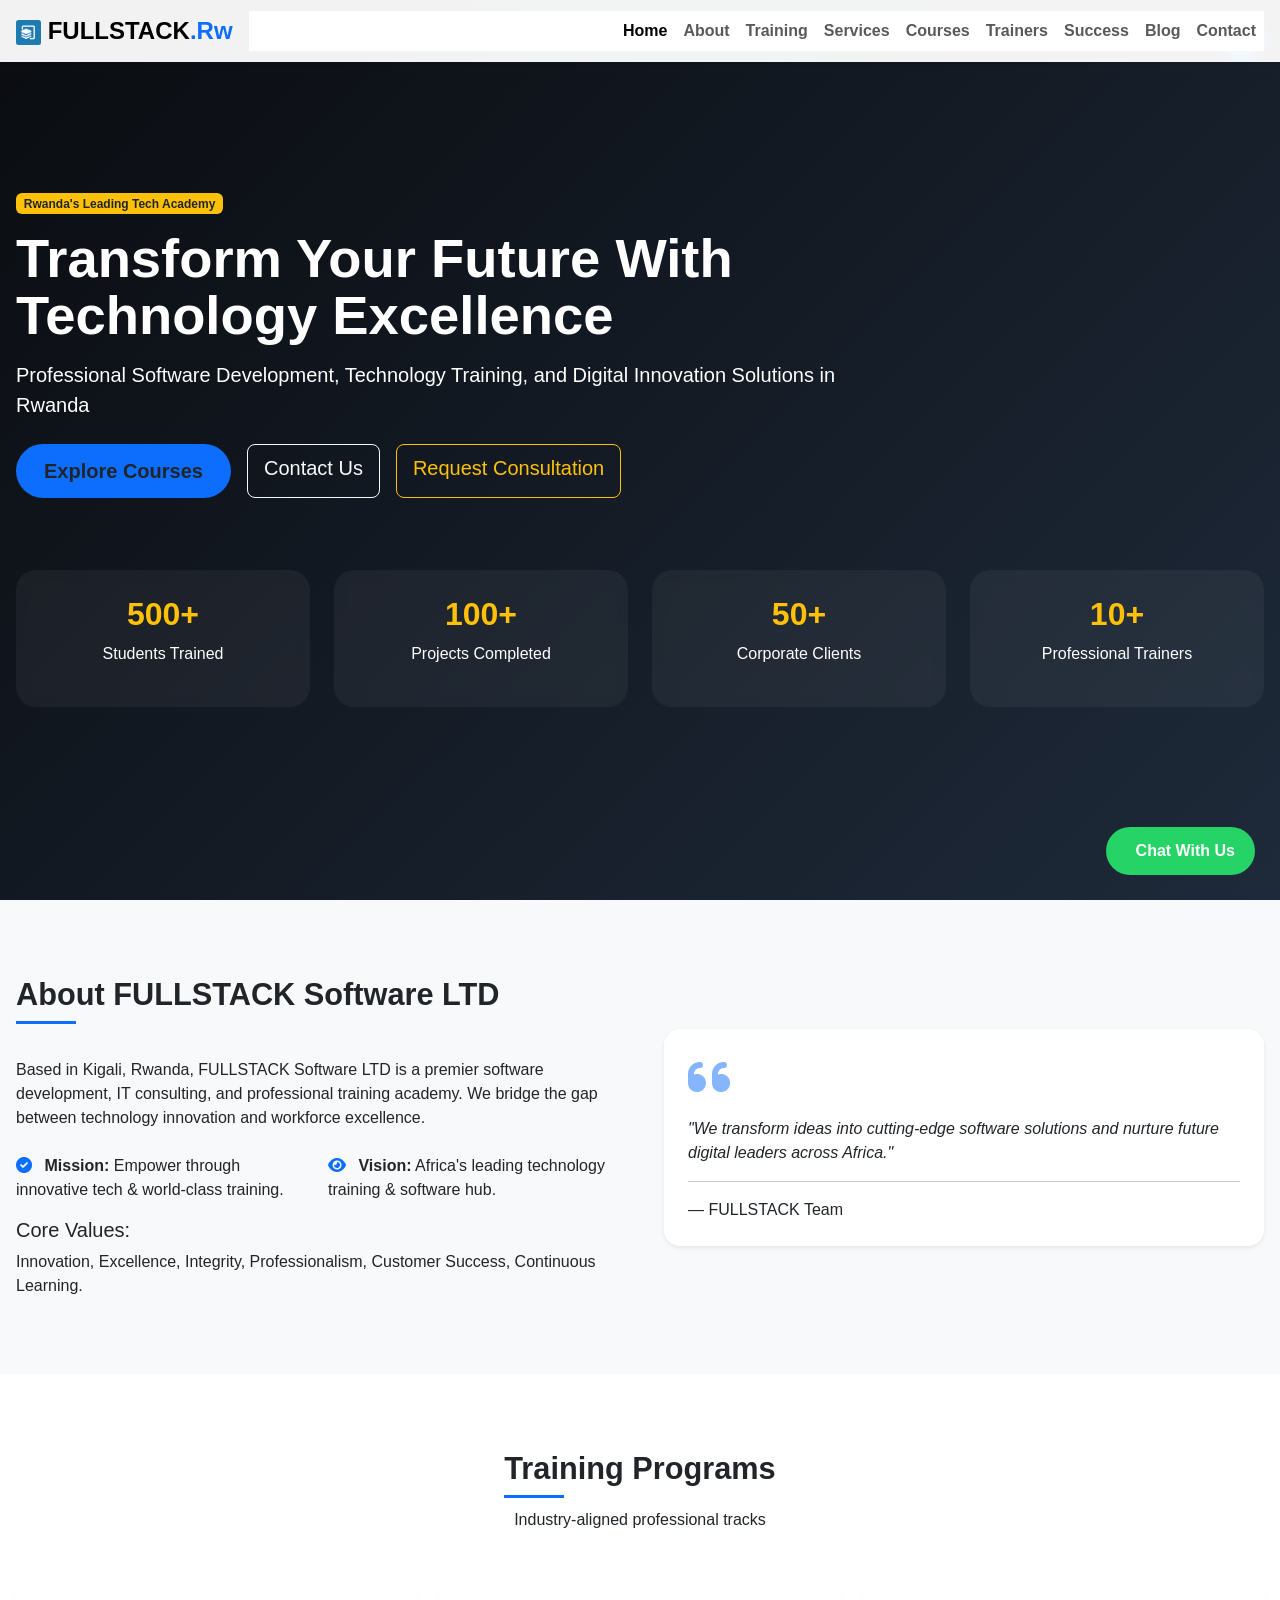
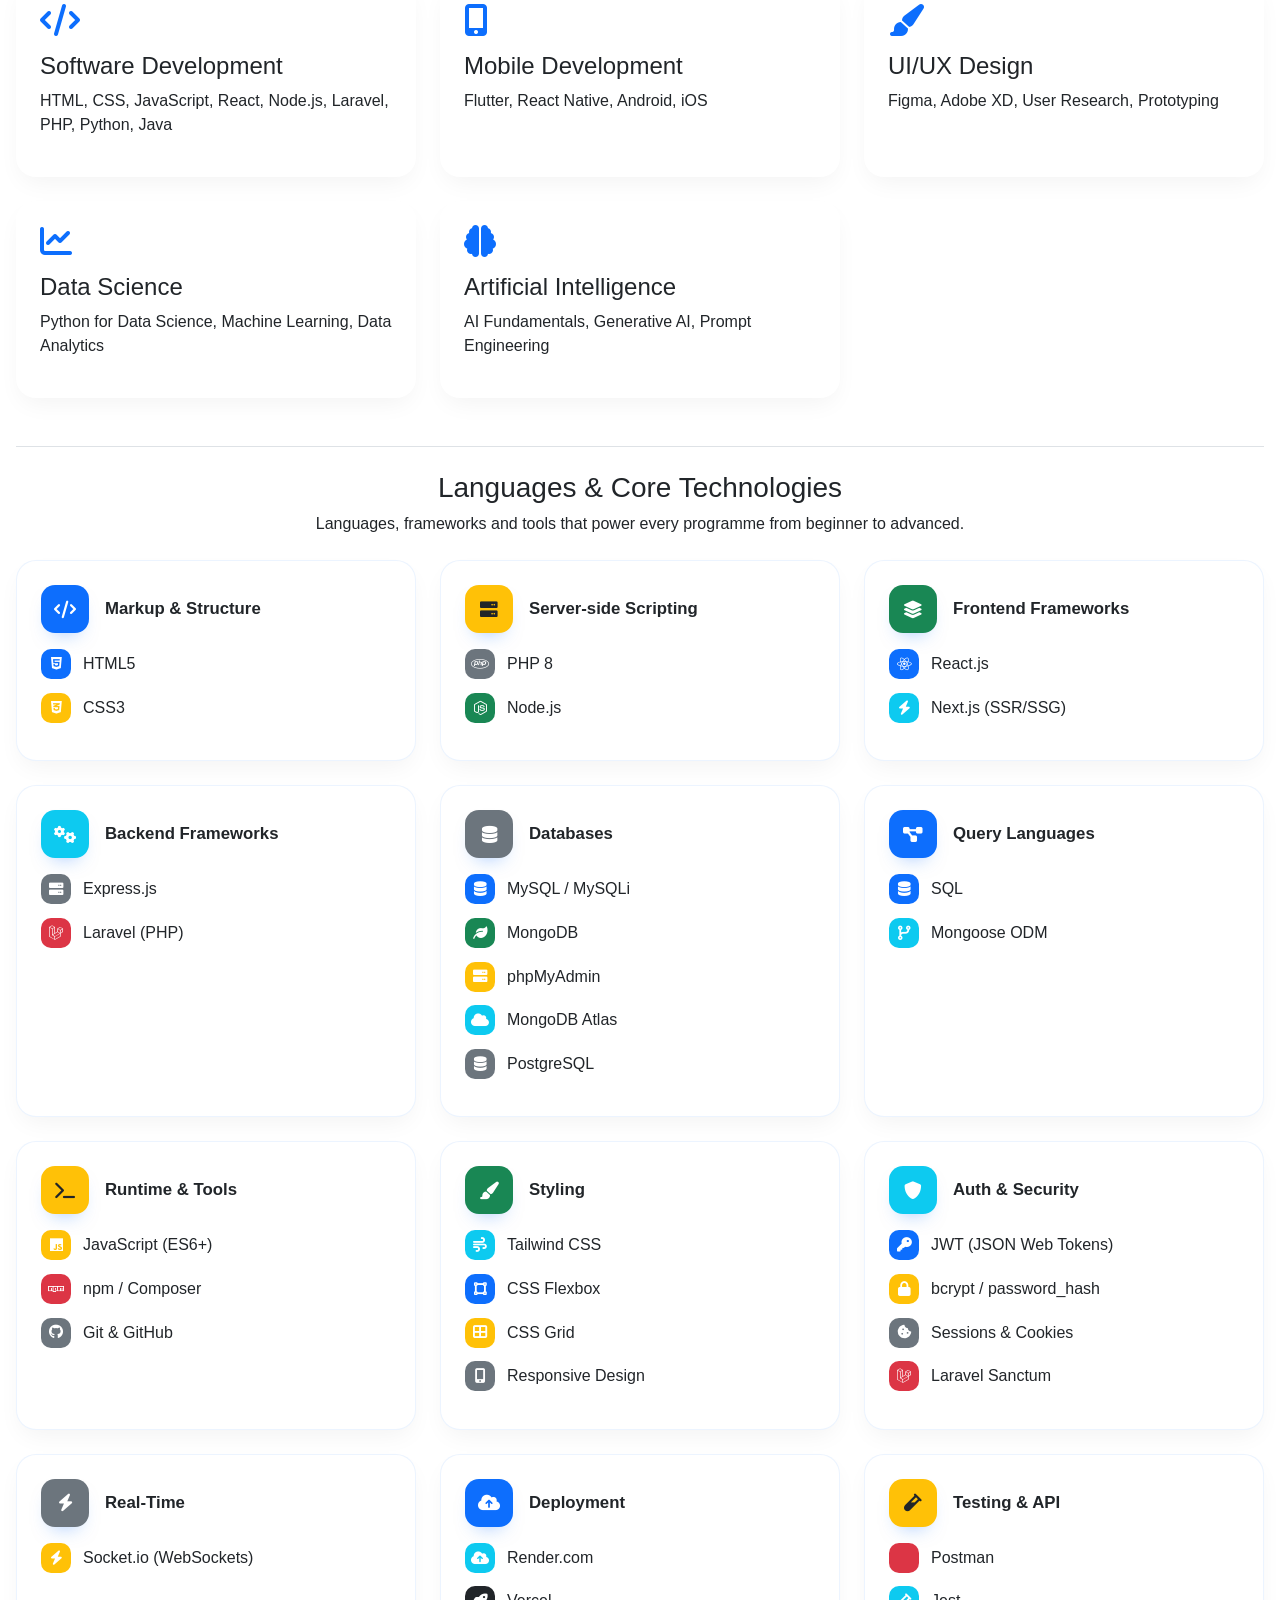
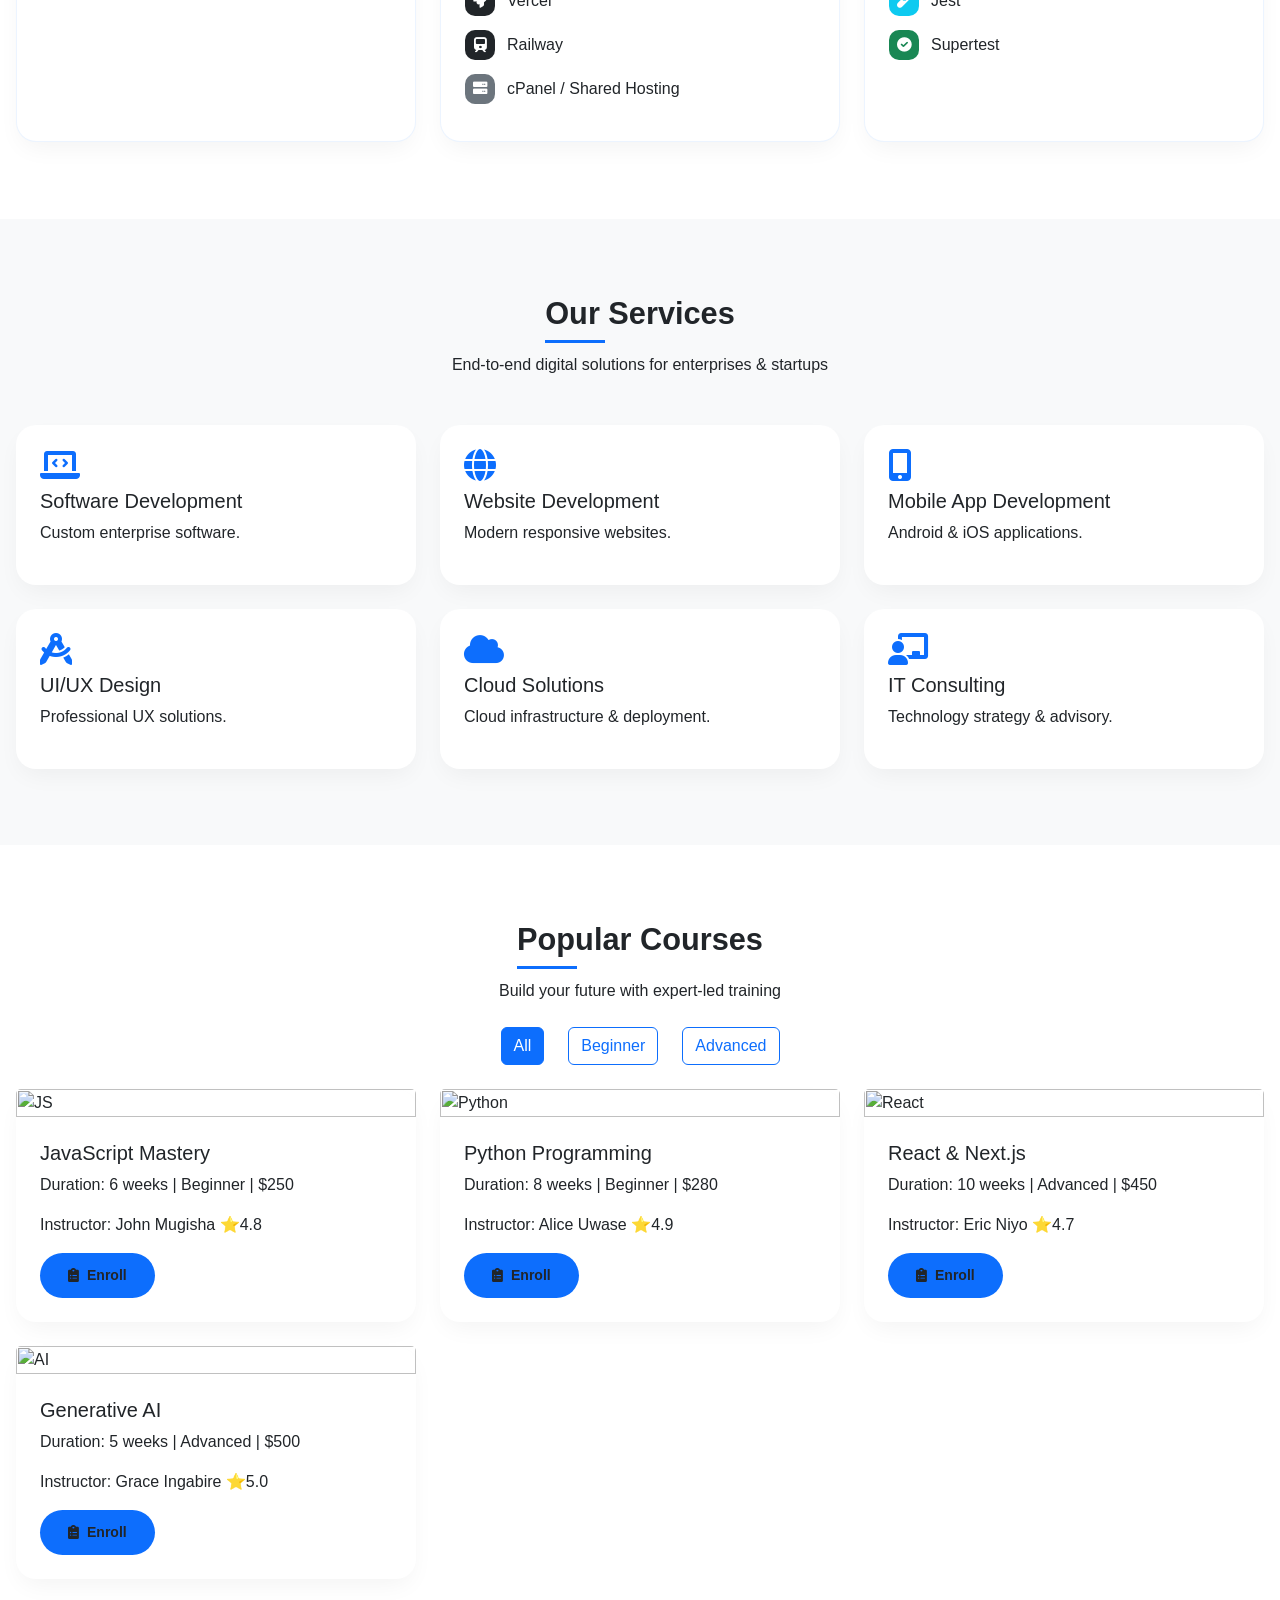
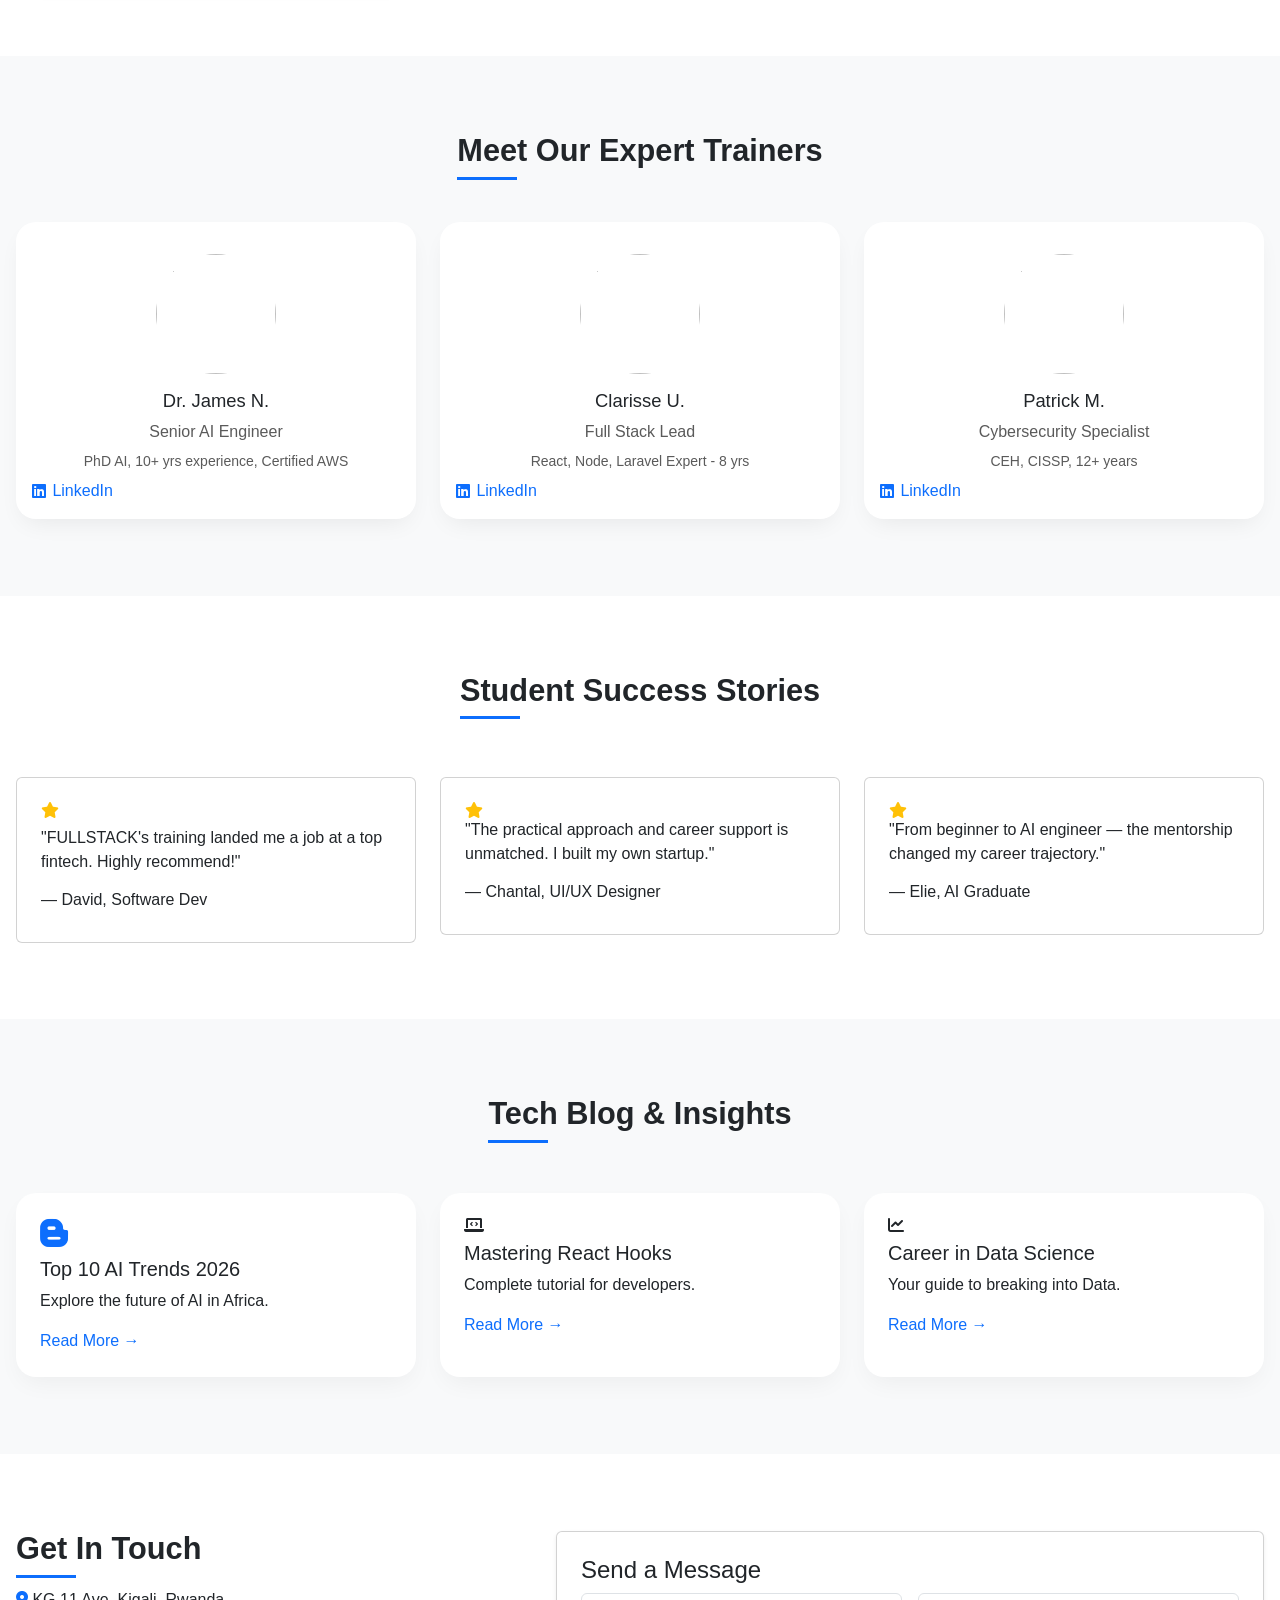
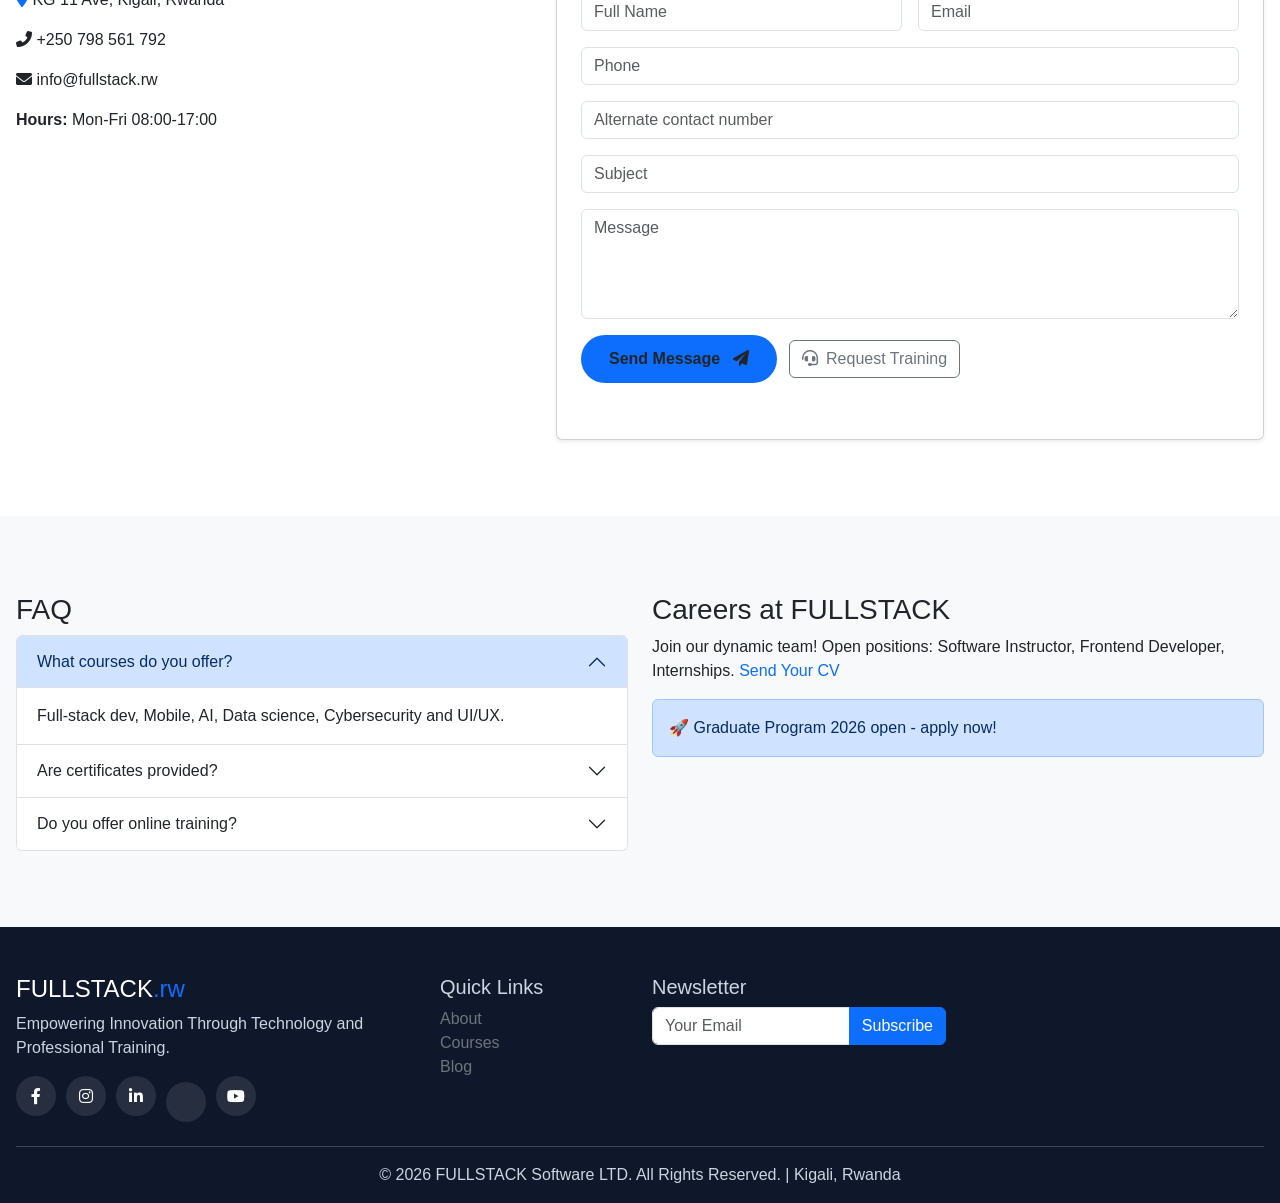
==== commit c8f972e1: "updating files" ====
--- a/index.html
+++ b/index.html
@@ -32,9 +32,9 @@
 <!-- Navigation Bar -->
 <nav class="navbar navbar-expand-lg fixed-top shadow-sm">
   <div class="container">
-    <a class="navbar-brand fw-bold fs-4" href="#"><img src="./img/socials-logo (1).png" alt="" style="width: 25px; border-radius: 10%;"> FULLSTACK<span class="text-primary">.rw</span></a>
-    <button class="navbar-toggler" type="button" data-bs-toggle="collapse" data-bs-target="#navbarNav">
-      <span class="navbar-toggler-icon"></span>
+    <a class="navbar-brand fw-bold fs-4" href="#home"><img src="./img/socials-logo (1).png" alt="" style="width: 25px; border-radius: 10%;"> FULLSTACK<span class="text-primary">.rw</span></a>
+    <button class="navbar-toggler collapsed" type="button" data-bs-toggle="collapse" data-bs-target="#navbarNav" aria-controls="navbarNav" aria-expanded="false" aria-label="Toggle navigation">
+      <i class="fas fa-bars navbar-menu-icon"></i>
     </button>
     <div class="collapse navbar-collapse" id="navbarNav">
       <ul class="navbar-nav ms-auto mb-2 mb-lg-0 fw-semibold">
@@ -156,21 +156,42 @@
         <div class="col-auto"><button class="btn btn-outline-primary filter-btn" data-filter="advanced">Advanced</button></div>
       </div>
       <div class="row g-4" id="coursesContainer">
-        <div class="col-lg-4 col-md-6 course-item beginner" data-level="beginner"><div class="card course-card"><img src="https://placehold.co/600x400/0D6EFD/white?text=JavaScript" class="card-img-top" alt="JS"><div class="card-body"><h5>JavaScript Mastery</h5><p>Duration: 6 weeks | Beginner | $250</p><p>Instructor: John Mugisha ⭐4.8</p><a href="#" class="btn btn-primary-custom btn-sm">Enroll</a></div></div></div>
-        <div class="col-lg-4 col-md-6 course-item beginner" data-level="beginner"><div class="card course-card"><img src="https://placehold.co/600x400/FFC107/212529?text=Python" class="card-img-top"><div class="card-body"><h5>Python Programming</h5><p>Duration: 8 weeks | Beginner | $280</p><p>Instructor: Alice Uwase ⭐4.9</p><a href="#" class="btn btn-primary-custom btn-sm">Enroll</a></div></div></div>
-        <div class="col-lg-4 col-md-6 course-item advanced" data-level="advanced"><div class="card course-card"><img src="https://placehold.co/600x400/212529/white?text=React+Advanced" class="card-img-top"><div class="card-body"><h5>React & Next.js</h5><p>Duration: 10 weeks | Advanced | $450</p><p>Instructor: Eric Niyo ⭐4.7</p><a href="#" class="btn btn-primary-custom btn-sm">Enroll</a></div></div></div>
-        <div class="col-lg-4 col-md-6 course-item advanced" data-level="advanced"><div class="card course-card"><img src="https://placehold.co/600x400/198754/white?text=AI+Gen" class="card-img-top"><div class="card-body"><h5>Generative AI</h5><p>Duration: 5 weeks | Advanced | $500</p><p>Instructor: Grace Ingabire ⭐5.0</p><a href="#" class="btn btn-primary-custom btn-sm">Enroll</a></div></div></div>
-      </div>
-    </div>
-  </section>
+        <div class="col-lg-4 col-md-6 course-item beginner" data-level="beginner"><div class="card course-card"><img src="https://placehold.co/600x400/0D6EFD/white?text=JavaScript" class="card-img-top" alt="JS"><div class="card-body"><h5>JavaScript Mastery</h5><p>Duration: 6 weeks | Beginner | $250</p><p>Instructor: John Mugisha ⭐4.8</p><a href="#" class="btn btn-primary-custom btn-sm enroll-button" data-course="JavaScript Mastery" data-duration="6 weeks" data-price="$250" data-level="Beginner" data-instructor="John Mugisha" data-icon="fab fa-js" data-description="Learn modern JavaScript and build real projects with DOM, ES6+, APIs, and practical UI components."><i class="fas fa-clipboard-list me-2"></i>Enroll</a></div></div></div>
+        <div class="col-lg-4 col-md-6 course-item beginner" data-level="beginner"><div class="card course-card"><img src="https://placehold.co/600x400/FFC107/212529?text=Python" class="card-img-top" alt="Python"><div class="card-body"><h5>Python Programming</h5><p>Duration: 8 weeks | Beginner | $280</p><p>Instructor: Alice Uwase ⭐4.9</p><a href="#" class="btn btn-primary-custom btn-sm enroll-button" data-course="Python Programming" data-duration="8 weeks" data-price="$280" data-level="Beginner" data-instructor="Alice Uwase" data-icon="fab fa-python" data-description="Master Python fundamentals, scripting, data handling, and building real applications with confidence."><i class="fas fa-clipboard-list me-2"></i>Enroll</a></div></div></div>
+        <div class="col-lg-4 col-md-6 course-item advanced" data-level="advanced"><div class="card course-card"><img src="https://placehold.co/600x400/212529/white?text=React+Advanced" class="card-img-top" alt="React"><div class="card-body"><h5>React & Next.js</h5><p>Duration: 10 weeks | Advanced | $450</p><p>Instructor: Eric Niyo ⭐4.7</p><a href="#" class="btn btn-primary-custom btn-sm enroll-button" data-course="React & Next.js" data-duration="10 weeks" data-price="$450" data-level="Advanced" data-instructor="Eric Niyo" data-icon="fab fa-react" data-description="Build advanced web apps using React, Next.js, routing, state management, and deployment best practices."><i class="fas fa-clipboard-list me-2"></i>Enroll</a></div></div></div>
+        <div class="col-lg-4 col-md-6 course-item advanced" data-level="advanced"><div class="card course-card"><img src="https://placehold.co/600x400/198754/white?text=AI+Gen" class="card-img-top" alt="AI"><div class="card-body"><h5>Generative AI</h5><p>Duration: 5 weeks | Advanced | $500</p><p>Instructor: Grace Ingabire ⭐5.0</p><a href="#" class="btn btn-primary-custom btn-sm enroll-button" data-course="Generative AI" data-duration="5 weeks" data-price="$500" data-level="Advanced" data-instructor="Grace Ingabire" data-icon="fas fa-brain" data-description="Explore modern generative AI tools, prompt engineering, and building intelligent applications with real-world use cases."><i class="fas fa-clipboard-list me-2"></i>Enroll</a></div></div></div>
+      </div>
+    </div>
+  </section>
+
+  <div id="courseModal" class="course-modal hidden">
+    <div class="course-modal-dialog">
+      <button type="button" class="course-modal-close" aria-label="Close"><i class="fas fa-times"></i></button>
+      <div class="course-modal-header">
+        <span class="course-modal-icon"><i class="fas fa-graduation-cap"></i></span>
+        <h3 class="course-modal-title"></h3>
+      </div>
+      <p class="course-modal-description"></p>
+      <ul class="course-modal-list">
+        <li><strong>Duration:</strong> <span class="course-modal-duration"></span></li>
+        <li><strong>Level:</strong> <span class="course-modal-level"></span></li>
+        <li><strong>Price:</strong> <span class="course-modal-price"></span></li>
+        <li><strong>Instructor:</strong> <span class="course-modal-instructor"></span></li>
+      </ul>
+      <div class="course-modal-actions">
+        <button type="button" class="course-modal-enroll btn btn-primary-custom"><i class="course-modal-enroll-icon me-2"></i><span class="course-modal-enroll-text">Request this course</span></button>
+        <a class="course-modal-whatsapp btn btn-success" href="#" target="_blank" rel="noreferrer"><i class="fab fa-whatsapp"></i><span class="ms-2">WhatsApp</span></a>
+      </div>
+    </div>
+  </div>
 
   <!-- TRAINERS -->
   <section id="trainers" class="section-padding bg-light">
     <div class="container"><div class="text-center"><h2 class="section-title">Meet Our Expert Trainers</h2></div>
       <div class="row g-4 mt-2">
-        <div class="col-md-4" data-aos="flip-left"><div class="card trainer-card text-center p-3"><img src="https://randomuser.me/api/portraits/men/32.jpg" class="rounded-circle mx-auto mt-3" width="120"><h5 class="mt-3">Dr. James N.</h5><p>Senior AI Engineer</p><p class="small">PhD AI, 10+ yrs experience, Certified AWS</p><a href="#" class="text-primary"><i class="fab fa-linkedin"></i> LinkedIn</a></div></div>
-        <div class="col-md-4" data-aos="flip-left" data-aos-delay="100"><div class="card trainer-card text-center p-3"><img src="https://randomuser.me/api/portraits/women/68.jpg" class="rounded-circle mx-auto mt-3" width="120"><h5 class="mt-3">Clarisse U.</h5><p>Full Stack Lead</p><p class="small">React, Node, Laravel Expert - 8 yrs</p><a href="#" class="text-primary"><i class="fab fa-linkedin"></i> LinkedIn</a></div></div>
-        <div class="col-md-4" data-aos="flip-left" data-aos-delay="200"><div class="card trainer-card text-center p-3"><img src="https://randomuser.me/api/portraits/men/45.jpg" class="rounded-circle mx-auto mt-3" width="120"><h5 class="mt-3">Patrick M.</h5><p>Cybersecurity Specialist</p><p class="small">CEH, CISSP, 12+ years</p><a href="#" class="text-primary"><i class="fab fa-linkedin"></i> LinkedIn</a></div></div>
+        <div class="col-md-4" data-aos="flip-left"><div class="card trainer-card text-center p-3"><img src="https://randomuser.me/api/portraits/men/32.jpg" class="rounded-circle mx-auto mt-3" width="120"><h5 class="mt-3">Dr. James N.</h5><p>Senior AI Engineer</p><p class="small">PhD AI, 10+ yrs experience, Certified AWS</p><a href="https://www.linkedin.com/company/fullstack-rw" target="_blank" rel="noreferrer" class="text-primary" title="Visit our LinkedIn page"><i class="fab fa-linkedin"></i> LinkedIn</a></div></div>
+        <div class="col-md-4" data-aos="flip-left" data-aos-delay="100"><div class="card trainer-card text-center p-3"><img src="https://randomuser.me/api/portraits/women/68.jpg" class="rounded-circle mx-auto mt-3" width="120"><h5 class="mt-3">Clarisse U.</h5><p>Full Stack Lead</p><p class="small">React, Node, Laravel Expert - 8 yrs</p><a href="https://www.linkedin.com/company/fullstack-rw" target="_blank" rel="noreferrer" class="text-primary" title="Visit our LinkedIn page"><i class="fab fa-linkedin"></i> LinkedIn</a></div></div>
+        <div class="col-md-4" data-aos="flip-left" data-aos-delay="200"><div class="card trainer-card text-center p-3"><img src="https://randomuser.me/api/portraits/men/45.jpg" class="rounded-circle mx-auto mt-3" width="120"><h5 class="mt-3">Patrick M.</h5><p>Cybersecurity Specialist</p><p class="small">CEH, CISSP, 12+ years</p><a href="https://www.linkedin.com/company/fullstack-rw" target="_blank" rel="noreferrer" class="text-primary" title="Visit our LinkedIn page"><i class="fab fa-linkedin"></i> LinkedIn</a></div></div>
       </div>
     </div>
   </section>
@@ -188,25 +209,42 @@
 
   <!-- BLOG PREVIEW -->
   <section id="blog" class="section-padding bg-light"><div class="container"><div class="text-center"><h2 class="section-title">Tech Blog & Insights</h2></div><div class="row g-4 mt-3">
-    <div class="col-md-4"><div class="card blog-card"><div class="card-body"><i class="fab fa-blogger-b fa-2x text-primary"></i><h5 class="mt-2">Top 10 AI Trends 2026</h5><p>Explore the future of AI in Africa.</p><a href="#">Read more →</a></div></div></div>
-    <div class="col-md-4"><div class="card blog-card"><div class="card-body"><i class="fas fa-laptop-code"></i><h5 class="mt-2">Mastering React Hooks</h5><p>Complete tutorial for developers.</p><a href="#">Read more →</a></div></div></div>
-    <div class="col-md-4"><div class="card blog-card"><div class="card-body"><i class="fas fa-chart-simple"></i><h5 class="mt-2">Career in Data Science</h5><p>Your guide to breaking into Data.</p><a href="#">Read more →</a></div></div></div>
+    <div class="col-md-4"><div class="card blog-card"><div class="card-body"><i class="fab fa-blogger-b fa-2x text-primary"></i><h5 class="mt-2">Top 10 AI Trends 2026</h5><p>Explore the future of AI in Africa.</p><a href="#" class="read-more-link" data-icon="fab fa-blogger-b" data-title="Top 10 AI Trends 2026" data-date="June 2026" data-content="Understand the biggest AI trends shaping business and education in Africa: generative AI, ethical design, automation, AI-powered learning platforms, and local innovation strategies.||Learn how your team can leverage these trends to build competitive digital solutions, improve operational efficiency, and upskill your workforce for tomorrow's market.">Read more →</a></div></div></div>
+    <div class="col-md-4"><div class="card blog-card"><div class="card-body"><i class="fas fa-laptop-code"></i><h5 class="mt-2">Mastering React Hooks</h5><p>Complete tutorial for developers.</p><a href="#" class="read-more-link" data-icon="fas fa-laptop-code" data-title="Mastering React Hooks" data-date="May 2026" data-content="A practical guide to React Hooks with real code examples for useState, useEffect, custom hooks, performance optimization, and reusable component patterns.||Perfect for developers who want to build scalable modern UIs and improve code maintainability in production React applications.">Read more →</a></div></div></div>
+    <div class="col-md-4"><div class="card blog-card"><div class="card-body"><i class="fas fa-chart-line"></i><h5 class="mt-2">Career in Data Science</h5><p>Your guide to breaking into Data.</p><a href="#" class="read-more-link" data-icon="fas fa-chart-line" data-title="Career in Data Science" data-date="April 2026" data-content="Discover the step-by-step path to a data science career: building a portfolio, choosing tools, understanding machine learning fundamentals, and landing your first data role in Rwanda or globally.||This article also covers practical interview preparation, real-world projects, and how to communicate data insights effectively to stakeholders.">Read more →</a></div></div></div>
   </div></div></section>
+
+  <div id="blogModal" class="blog-modal hidden">
+    <div class="blog-modal-dialog">
+      <button type="button" class="blog-modal-close" aria-label="Close"><i class="fas fa-times"></i></button>
+      <div class="blog-modal-header mb-3 d-flex align-items-center gap-3">
+        <span class="blog-modal-icon bg-primary text-white rounded-3 d-grid place-items-center"><i class="fas fa-newspaper"></i></span>
+        <div>
+          <h3 class="blog-modal-title"></h3>
+          <p class="blog-modal-date text-muted mb-0"></p>
+        </div>
+      </div>
+      <p class="blog-modal-content"></p>
+      <div class="blog-modal-actions text-end mt-4">
+        <a href="#contact" class="btn btn-primary-custom blog-modal-cta">Contact us</a>
+      </div>
+    </div>
+  </div>
 
   <!-- CONTACT PAGE + MAP with updated phone +250798561792 -->
   <section id="contact" class="section-padding contact">
     <div class="container"><div class="row g-5">
       <div class="col-lg-5"><h2 class="section-title">Get In Touch</h2><p><i class="fas fa-map-marker-alt text-primary"></i> KG 11 Ave, Kigali, Rwanda</p><p><i class="fas fa-phone-alt"></i> +250 798 561 792</p><p><i class="fas fa-envelope"></i> info@fullstack.rw</p><p><strong>Hours:</strong> Mon-Fri 08:00-17:00</p><div class="mt-3"><iframe src="https://maps.google.com/maps?q=24R6%2BC4%20Kigali&t=&z=15&ie=UTF8&iwloc=&output=embed" width="100%" height="250" style="border:0; border-radius: 20px;" allowfullscreen="" loading="lazy"></iframe></div></div>
-      <div class="col-lg-7"><div class="card p-4 shadow-sm"><h4>Send a Message</h4><form id="contactForm"><div class="row g-3"><div class="col-md-6"><input type="text" class="form-control" placeholder="Full Name" required></div><div class="col-md-6"><input type="email" class="form-control" placeholder="Email" required></div><div class="col-12"><input type="tel" class="form-control" placeholder="Phone"></div><div class="col-12"><input type="tel" class="form-control" placeholder="Contact Number to Share"></div><div class="col-12"><input type="text" class="form-control" placeholder="Subject"></div><div class="col-12"><textarea rows="4" class="form-control" placeholder="Message"></textarea></div><div class="col-12"><button class="btn btn-primary-custom" type="submit">Send Message <i class="fas fa-paper-plane"></i></button> <button class="btn btn-outline-secondary ms-2" type="button">Request Training</button></div></div></form></div></div>
+      <div class="col-lg-7"><div class="card p-4 shadow-sm"><h4>Send a Message</h4><form id="contactForm" action="https://formsubmit.co/keivinishimwe8@gmail.com" method="POST" target="_blank"><input type="hidden" name="_captcha" value="false"><input type="hidden" name="_template" value="table"><input type="hidden" name="_subject" value="Website Enrollment Request"><div class="row g-3"><div class="col-md-6"><input id="contactName" name="name" type="text" class="form-control" placeholder="Full Name" required></div><div class="col-md-6"><input id="contactEmail" name="email" type="email" class="form-control" placeholder="Email" required></div><div class="col-12"><input id="contactPhone" name="phone" type="tel" class="form-control" placeholder="Phone"></div><div class="col-12"><input name="contact_number_to_share" type="tel" class="form-control" placeholder="Alternate contact number"></div><div class="col-12"><input id="contactSubject" name="subject" type="text" class="form-control" placeholder="Subject"></div><div class="col-12"><textarea id="contactMessage" name="message" rows="4" class="form-control" placeholder="Message"></textarea></div><input id="contactCourse" name="course" type="hidden" value=""><div class="col-12"><button class="btn btn-primary-custom" type="submit">Send Message <i class="fas fa-paper-plane ms-2"></i></button> <button id="requestTrainingBtn" class="btn btn-outline-secondary ms-2" type="button"><i class="fas fa-headset me-2"></i>Request Training</button></div><div class="col-12"><div id="contactResponse" class="alert alert-success visually-hidden mt-3" role="alert"></div></div></div></form></div></div>
     </div></div>
   </section>
 
   <!-- FAQ + CAREERS SHORT -->
   <section class="section-padding bg-light"><div class="container"><div class="row"><div class="col-md-6"><h3>FAQ</h3><div class="accordion" id="faqAccordion"><div class="accordion-item"><h2 class="accordion-header"><button class="accordion-button" type="button" data-bs-toggle="collapse" data-bs-target="#q1">What courses do you offer?</button></h2><div id="q1" class="accordion-collapse collapse show"><div class="accordion-body">Full-stack dev, Mobile, AI, Data science, Cybersecurity and UI/UX.</div></div></div><div class="accordion-item"><h2 class="accordion-header"><button class="accordion-button collapsed" data-bs-toggle="collapse" data-bs-target="#q2">Are certificates provided?</button></h2><div id="q2" class="collapse"><div class="accordion-body">Yes, professional certificates & industry recognition.</div></div></div><div class="accordion-item"><h2 class="accordion-header"><button class="accordion-button collapsed" data-bs-toggle="collapse" data-bs-target="#q3">Do you offer online training?</button></h2><div id="q3" class="collapse"><div class="accordion-body">Yes, both online and in-person in Kigali.</div></div></div></div></div>
-    <div class="col-md-6"><h3>Careers at FULLSTACK</h3><p>Join our dynamic team! Open positions: Software Instructor, Frontend Developer, Internships. <a href="#contact" class="text-primary">Send your CV</a></p><div class="alert alert-primary">🚀 Graduate Program 2026 open - apply now!</div></div></div></div></section>
+    <div class="col-md-6"><h3>Careers at FULLSTACK</h3><p>Join our dynamic team! Open positions: Software Instructor, Frontend Developer, Internships. <a href="mailto:keivinishimwe8@gmail.com?subject=Job%20Application%20for%20FULLSTACK%20Software%20LTD&body=Hello%20FULLSTACK%20Team,%0D%0A%0D%0AI%20would%20like%20to%20share%20my%20CV%20for%20a%20position%20at%20your%20academy.%0D%0A%0D%0ARegards," class="text-primary">Send your CV</a></p><div class="alert alert-primary">🚀 Graduate Program 2026 open - apply now!</div></div></div></div></section>
 
   <!-- FOOTER -->
-  <footer class="footer pt-5 pb-3"><div class="container"><div class="row g-4"><div class="col-md-4"><h4 class="text-white">FULLSTACK<span class="text-primary">.rw</span></h4><p>Empowering Innovation Through Technology and Professional Training.</p><div class="mt-3"><a href="#" class="social-icon"><i class="fab fa-facebook-f"></i></a><a href="#" class="social-icon"><i class="fab fa-instagram"></i></a><a href="#" class="social-icon"><i class="fab fa-linkedin-in"></i></a><a href="#" class="social-icon"><i class="fab fa-x-twitter"></i></a><a href="#" class="social-icon"><i class="fab fa-youtube"></i></a></div></div><div class="col-md-2"><h5>Quick Links</h5><ul class="list-unstyled"><li><a href="#about" class="text-decoration-none text-secondary">About</a></li><li><a href="#courses" class="text-decoration-none text-secondary">Courses</a></li><li><a href="#blog" class="text-decoration-none text-secondary">Blog</a></li></ul></div><div class="col-md-3"><h5>Newsletter</h5><div class="input-group"><input type="email" class="form-control" placeholder="Your Email"><button class="btn btn-primary">Subscribe</button></div></div></div><hr class="mt-4"><div class="text-center">© 2026 FULLSTACK Software LTD. All Rights Reserved. | Kigali, Rwanda</div></div></footer>
+  <footer class="footer pt-5 pb-3"><div class="container"><div class="row g-4"><div class="col-md-4"><h4 class="text-white">FULLSTACK<span class="text-primary">.rw</span></h4><p>Empowering Innovation Through Technology and Professional Training.</p><div class="mt-3"><a href="https://www.facebook.com/fullstack.rw" target="_blank" rel="noreferrer" class="social-icon" title="Facebook"><i class="fab fa-facebook-f"></i></a><a href="https://www.instagram.com/fullstackrw" target="_blank" rel="noreferrer" class="social-icon" title="Instagram"><i class="fab fa-instagram"></i></a><a href="https://www.linkedin.com/company/fullstack-rw" target="_blank" rel="noreferrer" class="social-icon" title="LinkedIn"><i class="fab fa-linkedin-in"></i></a><a href="https://twitter.com/fullstackrw" target="_blank" rel="noreferrer" class="social-icon" title="Twitter"><i class="fab fa-x-twitter"></i></a><a href="https://www.youtube.com/@fullstackrw" target="_blank" rel="noreferrer" class="social-icon" title="YouTube"><i class="fab fa-youtube"></i></a></div></div><div class="col-md-2"><h5>Quick Links</h5><ul class="list-unstyled"><li><a href="#about" class="text-decoration-none text-secondary">About</a></li><li><a href="#courses" class="text-decoration-none text-secondary">Courses</a></li><li><a href="#blog" class="text-decoration-none text-secondary">Blog</a></li></ul></div><div class="col-md-3"><h5>Newsletter</h5><form id="newsletterForm" action="https://formsubmit.co/info@fullstack.rw" method="POST" target="_blank"><input type="hidden" name="_subject" value="Newsletter Subscription"><input type="hidden" name="_captcha" value="false"><div class="input-group"><input id="newsletterEmail" name="email" type="email" class="form-control" placeholder="Your Email" required><button id="newsletterSubscribeBtn" class="btn btn-primary" type="submit">Subscribe</button></div></form></div></div><hr class="mt-4"><div class="text-center">© 2026 FULLSTACK Software LTD. All Rights Reserved. | Kigali, Rwanda</div></div></footer>
 </main>
 
 <script src="https://cdn.jsdelivr.net/npm/bootstrap@5.3.0-alpha1/dist/js/bootstrap.bundle.min.js"></script>
--- a/style.css
+++ b/style.css
@@ -91,6 +91,253 @@
       transform: translateY(-2px);
       box-shadow: 0 8px 20px rgba(13,110,253,0.3);
     }
+    .course-modal {
+      position: fixed;
+      inset: 0;
+      display: grid;
+      place-items: center;
+      background: rgba(15,23,42,0.7);
+      padding: 1.5rem;
+      z-index: 2000;
+      opacity: 0;
+      pointer-events: none;
+      transition: opacity 0.2s ease;
+    }
+    .course-modal.hidden {
+      opacity: 0;
+      pointer-events: none;
+    }
+    .course-modal:not(.hidden) {
+      opacity: 1;
+      pointer-events: auto;
+    }
+    .course-modal-dialog {
+      width: min(520px, 100%);
+      background: var(--white);
+      border-radius: 24px;
+      padding: 2rem;
+      box-shadow: 0 24px 80px rgba(0,0,0,0.2);
+      position: relative;
+    }
+    .course-modal-close {
+      position: absolute;
+      top: 1rem;
+      right: 1rem;
+      border: none;
+      background: transparent;
+      font-size: 1.5rem;
+      cursor: pointer;
+      color: #212529;
+    }
+    .course-modal-title {
+      margin-bottom: 1rem;
+      font-size: 1.6rem;
+    }
+    .course-modal-description {
+      color: #495057;
+      margin-bottom: 1.5rem;
+      line-height: 1.6;
+    }
+    .course-modal-list {
+      list-style: none;
+      margin: 0 0 1.5rem;
+      padding: 0;
+      display: grid;
+      gap: 0.75rem;
+    }
+    .course-modal-list li {
+      color: #343a40;
+    }
+    .course-modal-actions {
+      display: flex;
+      gap: 0.75rem;
+      flex-wrap: nowrap;
+      justify-content: flex-end;
+      align-items: center;
+      margin-top: 1.5rem;
+    }
+    .course-modal-actions .btn {
+      min-height: 46px;
+      padding: 0.75rem 1.2rem;
+      font-weight: 700;
+      white-space: nowrap;
+    }
+    .course-modal-enroll-icon {
+      display: inline-grid;
+      place-items: center;
+      width: 1.25rem;
+      height: 1.25rem;
+      font-size: 1rem;
+      line-height: 1;
+    }
+    .blog-modal {
+      position: fixed;
+      inset: 0;
+      display: grid;
+      place-items: center;
+      background: rgba(15, 23, 42, 0.75);
+      padding: 1.5rem;
+      z-index: 2100;
+      opacity: 0;
+      pointer-events: none;
+      transition: opacity 0.2s ease;
+    }
+    .blog-modal:not(.hidden) {
+      opacity: 1;
+      pointer-events: auto;
+    }
+    .blog-modal-dialog {
+      width: min(560px, 100%);
+      background: linear-gradient(180deg, #ffffff 0%, #f5f9ff 100%);
+      border-radius: 28px;
+      padding: 2rem 2.2rem;
+      box-shadow: 0 32px 90px rgba(0,0,0,0.18);
+      position: relative;
+    }
+    .blog-modal-close {
+      position: absolute;
+      top: 1rem;
+      right: 1rem;
+      width: 42px;
+      height: 42px;
+      border-radius: 50%;
+      border: 1px solid rgba(13, 110, 253, 0.2);
+      background: rgba(255, 255, 255, 0.96);
+      font-size: 1rem;
+      cursor: pointer;
+      color: #495057;
+      padding: 0;
+      display: inline-flex;
+      align-items: center;
+      justify-content: center;
+      box-shadow: 0 12px 28px rgba(13, 110, 253, 0.08);
+      transition: transform 0.2s ease, background 0.2s ease, color 0.2s ease;
+    }
+    .blog-modal-close:hover {
+      transform: translateY(-1px);
+      background: #0d6efd;
+      color: white;
+    }
+    .blog-modal-icon {
+      width: 48px;
+      height: 48px;
+      display: inline-grid;
+      place-items: center;
+      border-radius: 14px;
+      background: #0d6efd;
+      color: white;
+      font-size: 1.25rem;
+    }
+    .blog-modal-header h3 {
+      margin-bottom: 0.25rem;
+      font-size: clamp(1.6rem, 2vw, 1.9rem);
+    }
+    .blog-modal-content {
+      color: #4b5563;
+      line-height: 1.8;
+      margin-bottom: 1rem;
+    }
+    .course-modal-close-btn {
+      width: 46px;
+      min-width: 46px;
+      padding: 0;
+      display: inline-flex;
+      align-items: center;
+      justify-content: center;
+      border-radius: 50%;
+    }
+    .course-modal-whatsapp {
+      background: #25d366;
+      border-color: #1ebe59;
+      color: white;
+      display: inline-flex;
+      align-items: center;
+      gap: 0.6rem;
+    }
+    .course-modal-whatsapp:hover {
+      background: #1cb759;
+      border-color: #17a64d;
+      color: white;
+    }
+    .course-modal-list li {
+      color: #343a40;
+      background: #f8f9fa;
+      border-radius: 14px;
+      padding: 0.9rem 1rem;
+      border: 1px solid rgba(13,110,253,0.08);
+    }
+    .course-modal-list li strong {
+      display: inline-block;
+      min-width: 90px;
+      color: #0d6efd;
+    }
+    .course-modal-dialog {
+      width: min(580px, 100%);
+      background: linear-gradient(180deg, #ffffff 0%, #f8faff 100%);
+      border-radius: 28px;
+      padding: 2rem 2.2rem;
+      box-shadow: 0 32px 90px rgba(0,0,0,0.18);
+      position: relative;
+    }
+    .course-modal-header {
+      display: flex;
+      align-items: center;
+      gap: 1rem;
+      margin-bottom: 1rem;
+    }
+    .course-modal-icon {
+      width: 52px;
+      height: 52px;
+      border-radius: 18px;
+      background: rgba(13,110,253,0.1);
+      display: grid;
+      place-items: center;
+      color: #0d6efd;
+      font-size: 1.35rem;
+      box-shadow: inset 0 0 0 1px rgba(13,110,253,0.12);
+    }
+    .course-modal-title {
+      margin-bottom: 0;
+      font-size: clamp(1.7rem, 2vw, 2rem);
+      letter-spacing: -0.03em;
+    }
+    .course-modal-description {
+      color: #4b5563;
+      margin-bottom: 1.25rem;
+      line-height: 1.8;
+    }
+    .course-modal-close {
+      position: absolute;
+      top: 1rem;
+      right: 1rem;
+      width: 42px;
+      height: 42px;
+      border-radius: 50%;
+      border: 1px solid rgba(13,110,253,0.2);
+      background: rgba(255,255,255,0.96);
+      font-size: 1rem;
+      cursor: pointer;
+      color: #495057;
+      padding: 0;
+      display: inline-flex;
+      align-items: center;
+      justify-content: center;
+      box-shadow: 0 12px 28px rgba(13,110,253,0.08);
+      transition: transform 0.2s ease, background 0.2s ease, color 0.2s ease;
+    }
+    .course-modal-close:hover {
+      transform: translateY(-1px);
+      background: #0d6efd;
+      color: white;
+    }
+    .btn-outline-secondary {
+      border-color: #6c757d;
+      color: #6c757d;
+    }
+    .btn-outline-secondary:hover {
+      background: #6c757d;
+      color: white;
+    }
     .btn-outline-custom {
       border: 2px solid var(--primary);
       color: var(--primary);
@@ -253,19 +500,19 @@
       padding: 12px 20px;
       font-weight: bold;
       z-index: 1000;
-      box-shadow: 0 10px 18px rgba(37,211,102,0.25), 0 0 0 0 rgba(37,211,102,0.15);
+      /* box-shadow: 0 10px 25px rgba(37,211,102,0.35), 0 0 0 0 rgba(37,211,102,0.2); */
       text-decoration: none;
       display: flex;
       align-items: center;
       justify-content: center;
       gap: 10px;
       transition: transform 0.25s ease, box-shadow 0.25s ease, background-color 0.25s ease;
-      animation: whatsappPulse 3s ease-in-out infinite;
+      animation: whatsappPulse 2.5s ease-in-out infinite;
     }
     .whatsapp-float:hover {
       background-color: #1dc757;
       transform: translateY(-2px);
-      box-shadow: 0 18px 32px rgba(37,211,102,0.4), 0 0 0 12px rgba(37,211,102,0.08);
+      box-shadow: 0 18px 32px rgba(37,211,102,0.45), 0 0 0 18px rgba(37,211,102,0.12);
     }
     .whatsapp-float .whatsapp-text {
       display: inline-block;
@@ -279,13 +526,14 @@
       line-height: 1;
     }
     @keyframes whatsappPulse {
-      0%, 100% {
-        transform: translateY(0);
-        box-shadow: 0 10px 18px rgba(37,211,102,0.25), 0 0 0 0 rgba(37,211,102,0.15);
-      }
-      50% {
-        transform: translateY(-2px);
-        box-shadow: 0 16px 28px rgba(37,211,102,0.35), 0 0 30px rgba(37,211,102,0.15);
+      0% {
+        box-shadow: 0 10px 25px rgba(37,211,102,0.35), 0 0 0 0 rgba(37,211,102,0.2);
+      }
+      70% {
+        box-shadow: 0 10px 25px rgba(37,211,102,0.35), 0 0 0 18px rgba(37,211,102,0);
+      }
+      100% {
+        box-shadow: 0 10px 25px rgba(37,211,102,0.35), 0 0 0 0 rgba(37,211,102,0);
       }
     }
     @media (max-width: 1200px) {
@@ -521,8 +769,37 @@
       background-color: rgba(255,255,255,0.95) !important;
       backdrop-filter: blur(5px);
     }
+    .navbar-toggler {
+      border: none;
+      background: transparent;
+      box-shadow: none;
+      padding: 0.35rem 0.5rem;
+      color: var(--primary);
+    }
+    .navbar-toggler:focus {
+      box-shadow: none;
+      outline: none;
+    }
+    .navbar-menu-icon {
+      font-size: 1.2rem;
+      color: var(--primary);
+      width: 32px;
+      height: 32px;
+      display: inline-flex;
+      align-items: center;
+      justify-content: center;
+    }
+    .navbar-toggler-icon {
+      background-image: none;
+    }
+    .navbar-collapse {
+      background: rgba(255,255,255,0.98);
+    }
     .dark-mode .navbar {
       background-color: rgba(30,30,30,0.95) !important;
+    }
+    .dark-mode .navbar-collapse {
+      background: rgba(30,30,30,0.95);
     }
     @media (max-width: 768px) {
       .section-padding { padding: 50px 0; }
@@ -715,3 +992,99 @@
         bottom: 12px;
       }
     }
+
+/* Global responsive cleanup and width/padding fixes */
+*, *::before, *::after {
+  box-sizing: border-box;
+}
+
+html,
+body {
+  width: 100%;
+  min-width: 0;
+  margin: 0;
+  padding: 0;
+  overflow-x: hidden;
+}
+
+img, svg, iframe, video, embed, object {
+  max-width: 100%;
+  height: auto;
+}
+
+.hero-section,
+.section-padding,
+.hero-content,
+.container,
+.container-fluid,
+footer {
+  width: 100%;
+  max-width: 100%;
+}
+
+.hero-content,
+.container,
+.container-fluid {
+  padding-left: 1rem;
+  padding-right: 1rem;
+}
+
+.section-padding {
+  padding: clamp(40px, 6vw, 80px) 0;
+}
+
+.hero-section {
+  overflow: hidden;
+}
+
+.course-modal-dialog,
+.blog-modal-dialog {
+  width: clamp(320px, 90vw, 560px);
+  max-width: 100%;
+  box-sizing: border-box;
+}
+
+.course-modal-dialog {
+  padding: 1.8rem 1.8rem;
+}
+
+.blog-modal-dialog {
+  padding: 1.8rem 1.8rem;
+}
+
+.course-modal-actions {
+  flex-wrap: wrap;
+  justify-content: center;
+}
+
+.course-modal-actions .btn {
+  width: auto;
+}
+
+.hero-section .display-4 {
+  font-size: clamp(2.2rem, 5vw, 3.4rem);
+  line-height: 1.05;
+}
+
+.hero-section .lead {
+  max-width: 100%;
+}
+
+@media (max-width: 992px) {
+  .container,
+  .container-fluid {
+    padding-left: 0.85rem;
+    padding-right: 0.85rem;
+  }
+}
+
+@media (max-width: 576px) {
+  .course-modal-actions {
+    gap: 0.75rem;
+  }
+  .container,
+  .container-fluid {
+    padding-left: 0.75rem;
+    padding-right: 0.75rem;
+  }
+}
